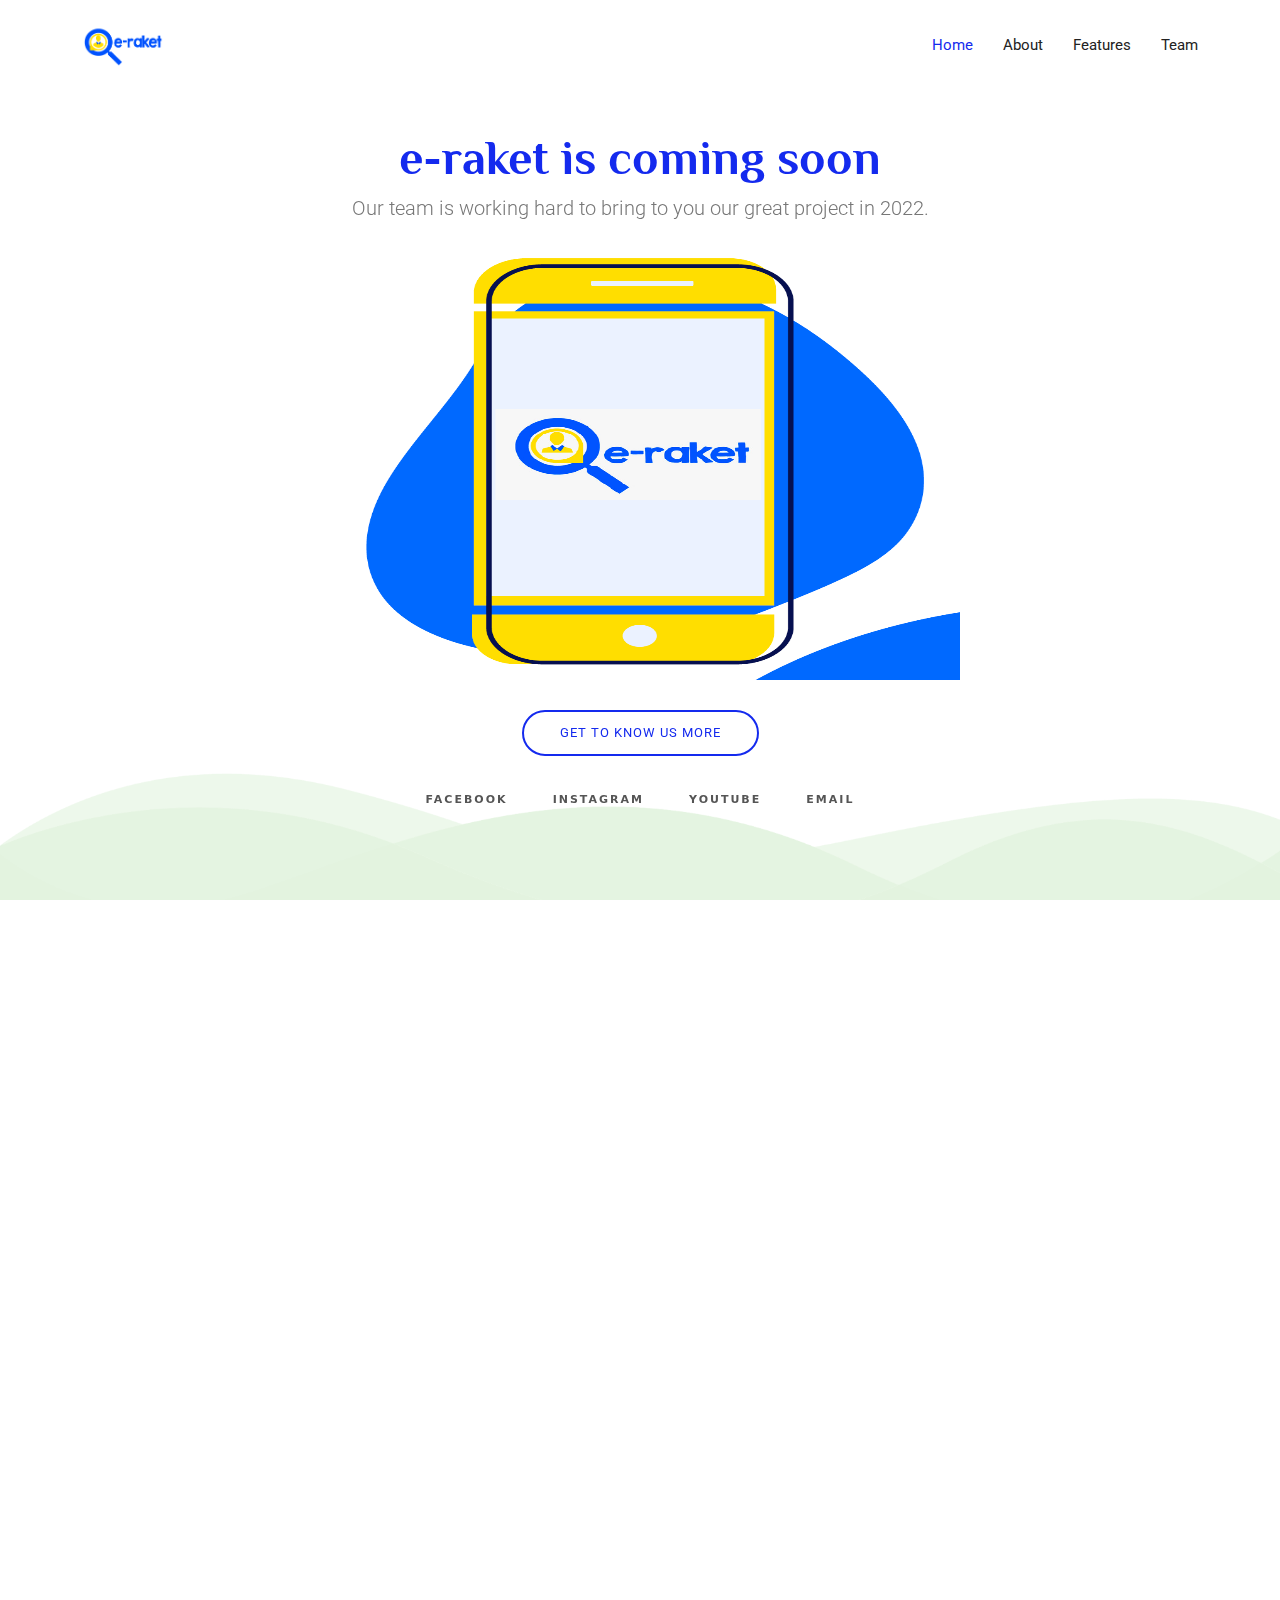
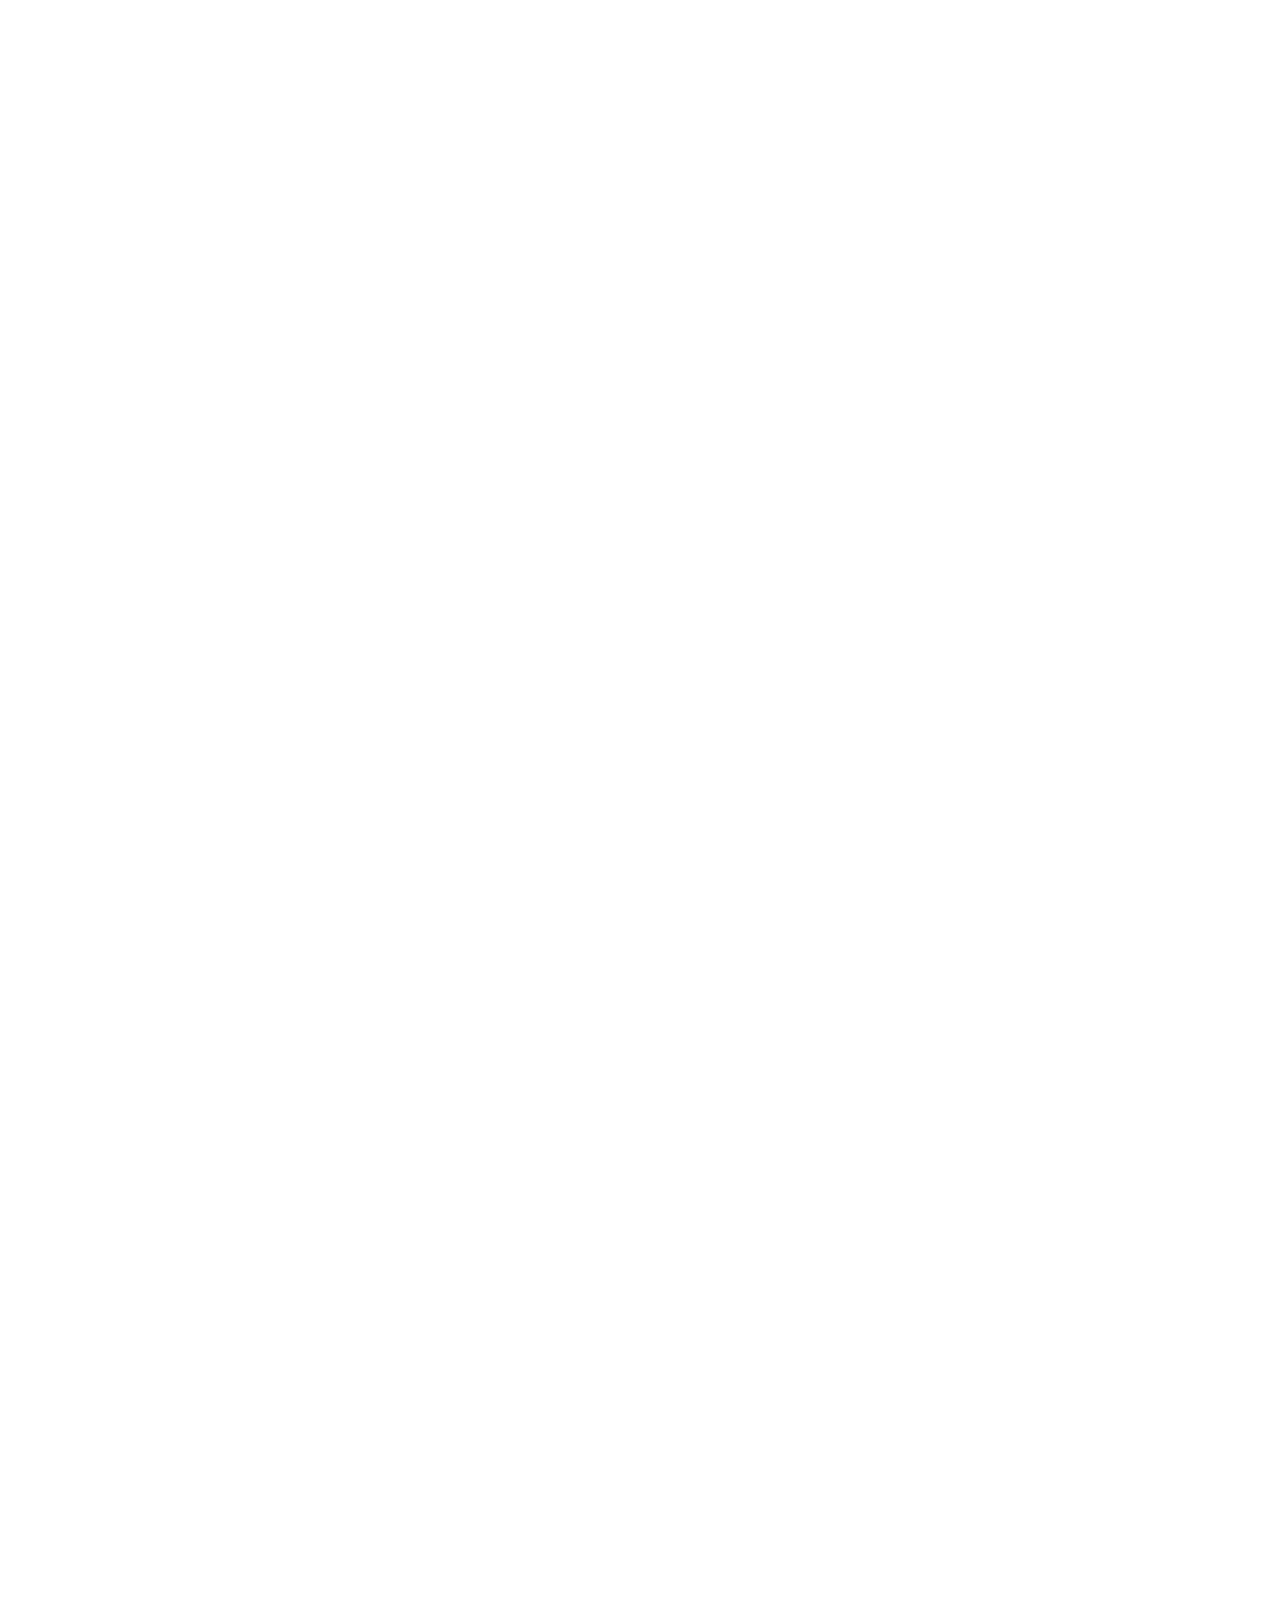
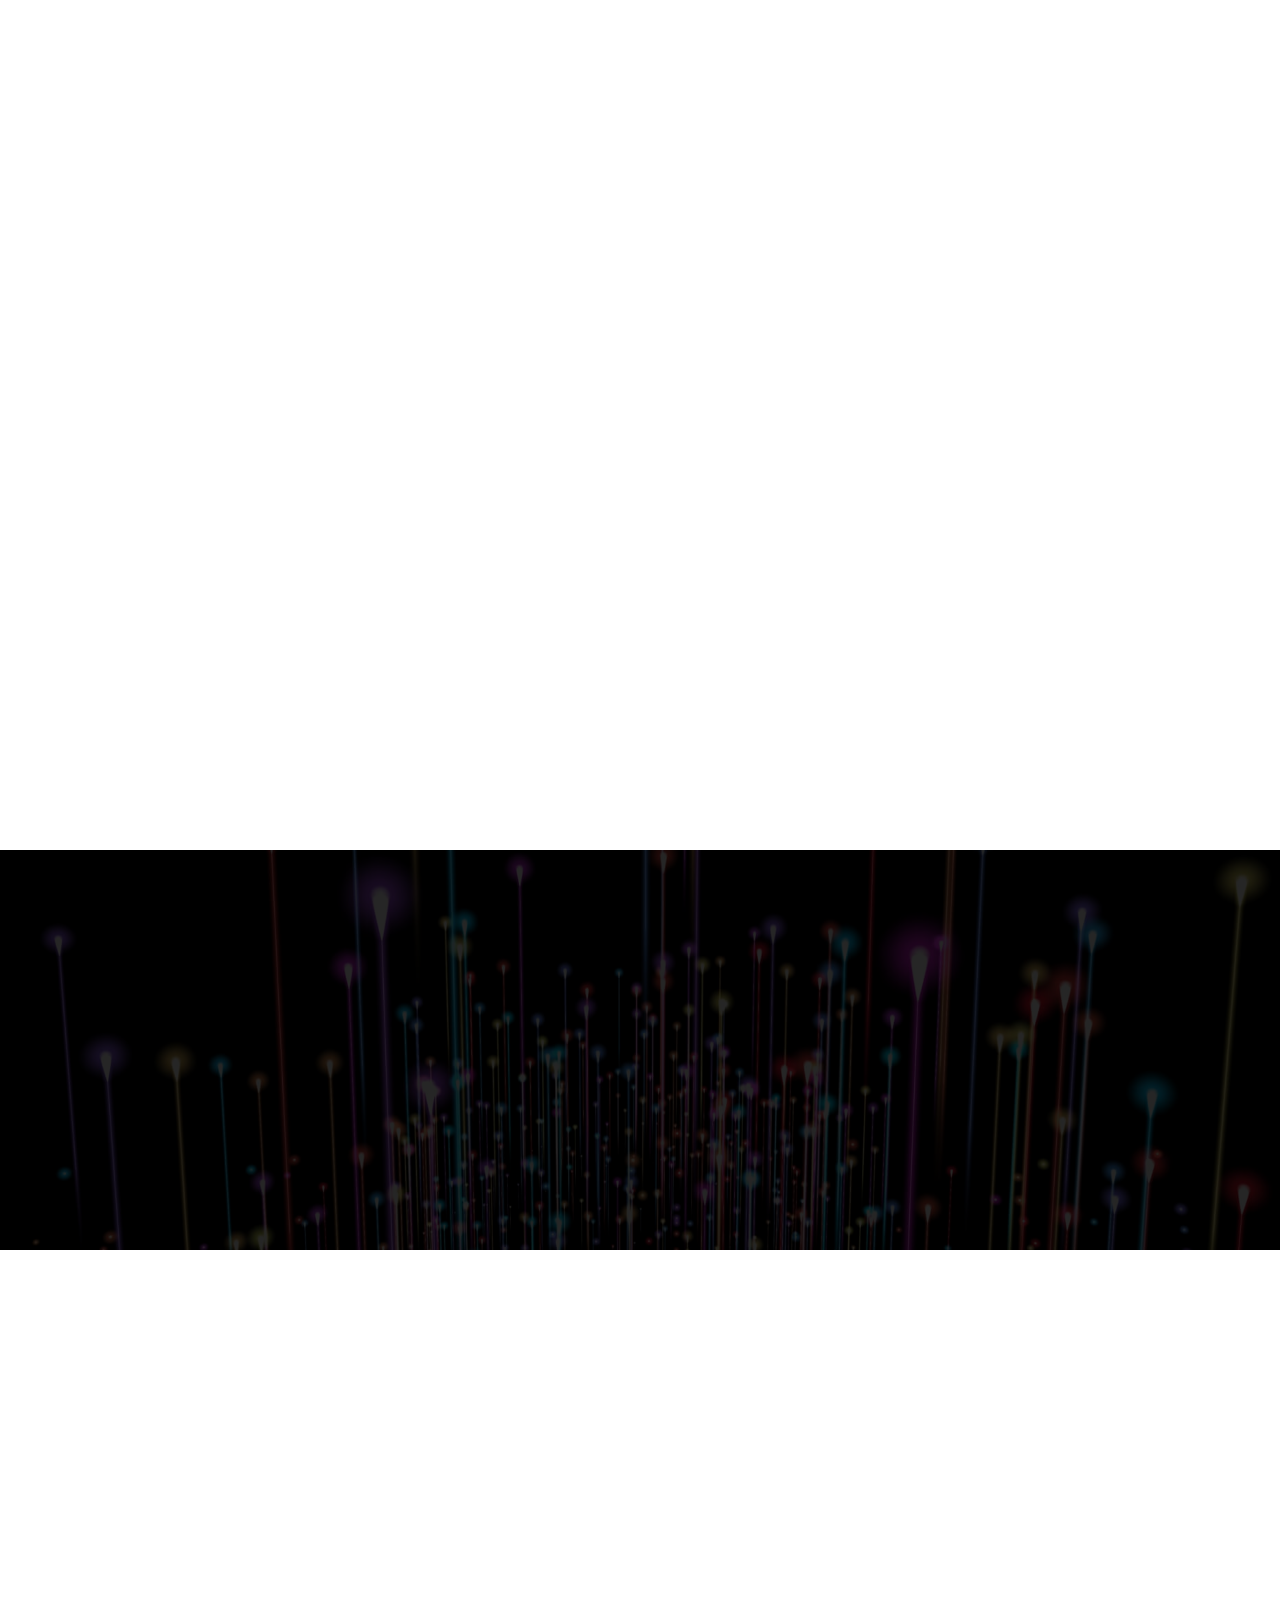
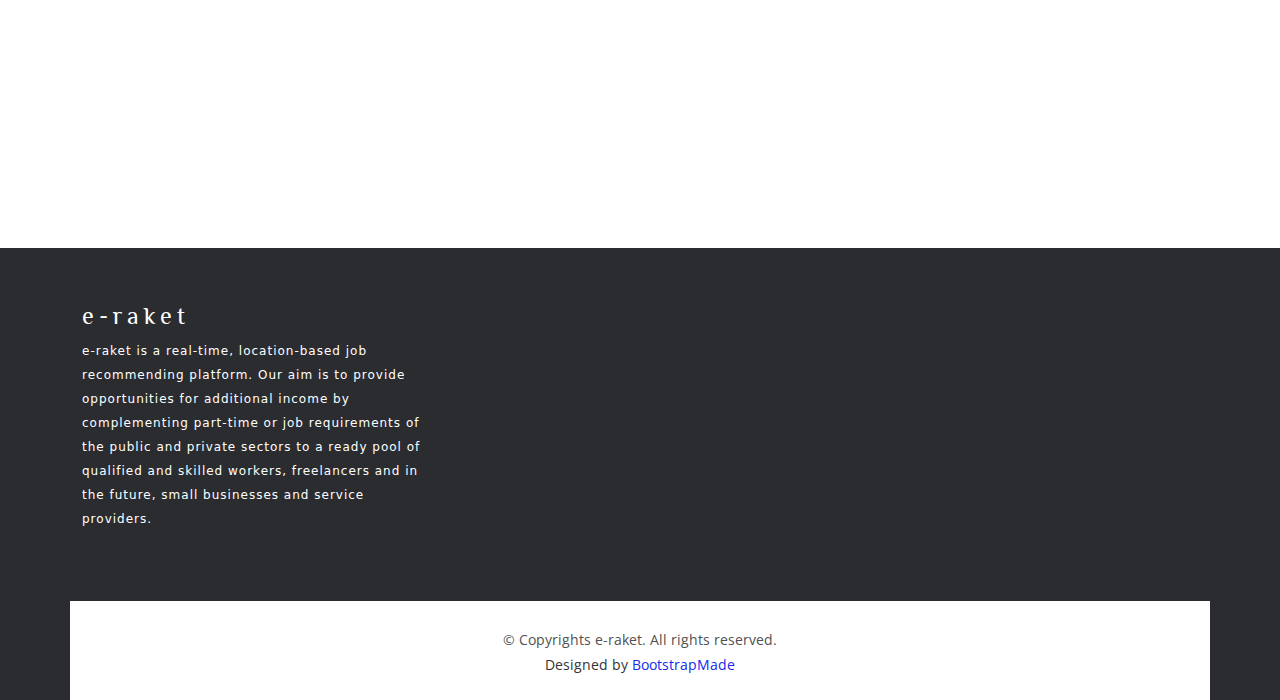
==== index.html @ 7137e85b "Initial Version for e-raket landing page'" ====
<!DOCTYPE html>
<html lang="en">

<head>
  <meta charset="utf-8">
  <meta content="width=device-width, initial-scale=1.0" name="viewport">

  <title>e-raket</title>
  <meta content="" name="description">
  <meta content="" name="keywords">

  <!-- Favicons -->
  <link href="assets/img/Eraket_Icon.png" rel="icon">
  <link href="assets/img/apple-touch-icon.png" rel="apple-touch-icon">

  <!-- Google Fonts -->
  <link href="https://fonts.googleapis.com/css?family=Open+Sans:300,300i,400,400i,700,700i|Roboto:100,300,400,500,700|Philosopher:400,400i,700,700i" rel="stylesheet">

  <!-- Vendor CSS Files -->
  <link href="assets/vendor/aos/aos.css" rel="stylesheet">
  <link href="assets/vendor/bootstrap/css/bootstrap.min.css" rel="stylesheet">
  <link href="assets/vendor/bootstrap-icons/bootstrap-icons.css" rel="stylesheet">
  <link href="assets/vendor/glightbox/css/glightbox.min.css" rel="stylesheet">
  <link href="assets/vendor/swiper/swiper-bundle.min.css" rel="stylesheet">

  <!-- Template Main CSS File -->
  <link href="assets/css/style.css" rel="stylesheet">

  <!-- =======================================================
  * Template Name: eStartup - v4.0.1
  * Template URL: https://bootstrapmade.com/estartup-bootstrap-landing-page-template/
  * Author: BootstrapMade.com
  * License: https://bootstrapmade.com/license/
  ======================================================== -->
</head>

<body>

  <!-- ======= Header ======= -->
  <header id="header" class="header fixed-top d-flex align-items-center">
    <div class="container d-flex align-items-center justify-content-between">

      <div id="logo">
        <!--<h1><a href="index.html"><span>e-</span>raket</a></h1>-->
        <!-- Uncomment below if you prefer to use an image logo -->
        <a href="index.html"><img src="assets/img/Eraket_Logo.png" width="10%" height="10%" alt="" title="e-raket" /></a>
      </div>

      <nav id="navbar" class="navbar">
        <ul>
          <li><a class="nav-link scrollto active" href="#hero">Home</a></li>
          <li><a class="nav-link scrollto" href="#about-us">About</a></li>
          <li><a class="nav-link scrollto" href="#features">Features</a></li>
          <!--<li><a class="nav-link scrollto" href="#screenshots">Screenshots</a></li>-->
          <li><a class="nav-link scrollto" href="#team">Team</a></li>
          <!--<li><a class="nav-link scrollto" href="#pricing">Pricing</a></li>-->
          <!--<li class="dropdown"><a href="#"><span>Drop Down</span> <i class="bi bi-chevron-down"></i></a>
            <ul>
              <li><a href="#">Drop Down 1</a></li>
              <li class="dropdown"><a href="#"><span>Deep Drop Down</span> <i class="bi bi-chevron-right"></i></a>
                <ul>
                  <li><a href="#">Deep Drop Down 1</a></li>
                  <li><a href="#">Deep Drop Down 2</a></li>
                  <li><a href="#">Deep Drop Down 3</a></li>
                  <li><a href="#">Deep Drop Down 4</a></li>
                  <li><a href="#">Deep Drop Down 5</a></li>
                </ul>
              </li>
              <li><a href="#">Drop Down 2</a></li>
              <li><a href="#">Drop Down 3</a></li>
              <li><a href="#">Drop Down 4</a></li>
            </ul>
          </li>
        -->
         <!-- <li><a class="nav-link scrollto" href="#contact">Contact</a></li>-->
        </ul>
        <i class="bi bi-list mobile-nav-toggle"></i>
      </nav><!-- .navbar -->
    
    </div>
  </header><!-- End Header -->

  <!-- ======= Hero Section ======= -->
  <section id="hero">
    <div class="hero-container" data-aos="fade-in">
      <h1>e-raket is coming soon</h1>
      <h2>Our team is working hard to bring to you our great project in 2022.</h2>
     <img src="assets/img/eraket_mobile.png" alt="Hero Imgs" data-aos="zoom-out" width="50%" height="50%" data-aos-delay="100"> 
      <a href="#get-started" class="btn-get-started scrollto">Get to know us more</a>
      <div class="btns">
        <a href="https://www.facebook.com/eraket03"><i class="fa fa-apple fa-3x"></i> Facebook</a>
        <a href="https://www.instagram.com/eraket03"><i class="fa fa-play fa-3x"></i> Instagram</a>
        <a href="https://www.youtube.com/channel/UCVtFHe9HIQQyyrVHhUgaUVw"><i class="fa fa-play fa-3x"></i> Youtube</a>
        <a href="mailto:e-raket.outlook.com"><i class="fa fa-windows fa-3x"></i> email</a>
      </div>
    </div>
  </section><!-- End Hero Section -->

  <main id="main">

    <!-- ======= Get Started Section ======= -->
    <section id="get-started" class="padd-section text-center">

      <div class="container" data-aos="fade-up">
        <div class="section-title text-center">

          <h2>Our Theory of Change</h2>
          <p class="separator">Providing more opportunities to more people.</p>

        </div>
      </div>

      <div class="container">
        <div class="row">

          <div class="col-md-6 col-lg-4" data-aos="zoom-in" data-aos-delay="100">
            <div class="feature-block">

              <img src="assets/img/svg/cloud.svg" alt="img">
              <h4>Our Mission</h4>
              <p>Our mission is to be a leading service marketplace by bridging together households and businesses with quality skilled workers and service providers.</p>
              <!--<a href="#">read more</a>-->

            </div>
          </div>

          <div class="col-md-6 col-lg-4" data-aos="zoom-in" data-aos-delay="200">
            <div class="feature-block">

              <img src="assets/img/svg/planet.svg" alt="img">
              <h4>Our Vision</h4>
              <p>Our vision is to provide more opportunities and better life to many ordinary people.</p>
              <!--<a href="#">read more</a>-->

            </div>
          </div>

          <div class="col-md-6 col-lg-4" data-aos="zoom-in" data-aos-delay="300">
            <div class="feature-block">

              <img src="assets/img/svg/asteroid.svg" alt="img">
              <h4>Our Goals</h4>
              <p>Provide an online on-demand service listing platform for the underserved bluecollar market by connecting them directly to potential customers.</p>
              <p>Provide a platform where blue-collar or skilled workers can build their personal brand, identity and credentials through reviews and recommendations from past clients and trainings provided for by our partner institutions.</p>
              <!--<a href="#">read more</a>-->

            </div>
          </div>

        </div>
      </div>

    </section><!-- End Get Started Section -->

    <!-- ======= About Us Section ======= -->
    <section id="about-us" class="about-us padd-section">
      <div class="container" data-aos="fade-up">
        <div class="row justify-content-center">

          <div class="col-md-5 col-lg-3">
            <img src="assets/img/eraket_mobile2.png" alt="About" data-aos="zoom-in" data-aos-delay="100">
          </div>

          <div class="col-md-7 col-lg-5">
            <div class="about-content" data-aos="fade-left" data-aos-delay="100">

              <h2><span>e-raket</span>Features and Benefits </h2>
              <p>We are committed to design e-raket service marketplace with an intuitive, user-friendly web application that will benefit both sides of the transaction, the service providers and the customers. With our e-raket platform, we will provide our users the following benefits:
              </p>

              <ul class="list-unstyled">
                <li><i class="vi bi-chevron-right"></i>Save time</li>
                <li><i class="vi bi-chevron-right"></i>Verified, background-checked Service Providers or Freelancers</li>
                <li><i class="vi bi-chevron-right"></i>Local jobs in and around the neighborhood</li>
                <li><i class="vi bi-chevron-right"></i>Work at your convenient time</li>
                <li><i class="vi bi-chevron-right"></i>Build reputation and portfolio</li>
              </ul>
            </div>
          </div>

        </div>
      </div>
    </section><!-- End About Us Section -->

    <!-- ======= Features Section ======= -->
    <section id="features" class="padd-section text-center">

      <div class="container" data-aos="fade-up">
        <div class="section-title text-center">
          <h2>Key Features.</h2>
          <p class="separator">The following are the key features that we will offer:</p>
        </div>

        <div class="row" data-aos="fade-up" data-aos-delay="100">

          <div class="col-md-6 col-lg-3">
            <div class="feature-block">
              <img src="assets/img/svg/responsive.png" alt="img">
              <h4>Responsive Design</h4>
              <p>Our customers and service providers can access the marketplace web application on laptops, smartphones and tablets via our cross-platform design.</p>
            </div>
          </div>

          <div class="col-md-6 col-lg-3">
            <div class="feature-block">
              <img src="assets/img/svg/location_based.png" alt="img">
              <h4>Location-Based Listing</h4>
              <p>Service seekers will be able to find service providers based on their geo-location and vice-versa.</p>
            </div>
          </div>

          <div class="col-md-6 col-lg-3">
            <div class="feature-block">
              <img src="assets/img/svg/payment.png" alt="img">
              <h4>Payment System</h4>
              <p>We will incorporate multiple payment processors including credit cards, debit cards, and wallet for seamless processing of payments.</p>
            </div>
          </div>

          <div class="col-md-6 col-lg-3">
            <div class="feature-block">
              <img src="assets/img/svg/dispute.png" alt="img">
              <h4>Dispute Manager</h4>
              <p>To handle and resolve disputes and issues between service seekers and service providers.</p>
            </div>
          </div>

          <div class="col-md-6 col-lg-3">
            <div class="feature-block">
              <img src="assets/img/svg/chat_message.png" alt="img">
              <h4>Chat Messaging</h4>
              <p>To enable hassle-free communication between service seekers and providers.</p>
            </div>
          </div>

          <div class="col-md-6 col-lg-3">
            <div class="feature-block">
              <img src="assets/img/svg/profile_page.png" alt="img">
              <h4>Profile Pages and Dashboards</h4>
              <p>Service providers can update their services, skills, and upload additional portfolio of past work and reviews or testimonials.</p>
            </div>
          </div>

          <div class="col-md-6 col-lg-3">
            <div class="feature-block">
              <img src="assets/img/svg/search.png" alt="img">
              <h4>Robust Search</h4>
              <p>Search the marketplace based on keyword, skills category, reviews or ratings, location.</p>
            </div>
          </div>

          <div class="col-md-6 col-lg-3">
            <div class="feature-block">
              <img src="assets/img/svg/recommendation.png" alt="img">
              <h4>Recommendation System</h4>
              <p>Provides targeted recommendation of service providers to job listings and vice-versa.</p>
            </div>
          </div>

          <div class="col-md-6 col-lg-3">
            <div class="feature-block">
              <img src="assets/img/svg/booking.png" alt="img">
              <h4>Booking and Transaction History</h4>
              <p>Allows both service seekers and customers to review their past booking and payment transactions.</p>
            </div>
          </div>

          <div class="col-md-6 col-lg-3">
            <div class="feature-block">
              <img src="assets/img/svg/reviews_ratings.png" alt="img">
              <h4>Reviews and Ratings</h4>
              <p>Provide reviews and ratings to the service providers, add them to favorites or ‘suki’ list for future bookings.</p>
            </div>
          </div>

          <div class="col-md-6 col-lg-3">
            <div class="feature-block">
              <img src="assets/img/svg/rewards.png" alt="img">
              <h4>Rewards and Referrals</h4>
              <p>Receive credit points for referrals from both user sides and for credit rewards and badges for quality work provided by service providers.</p>
            </div>
          </div>

        </div>
      </div>
    </section><!-- End Features Section -->

    
    <!-- ======= Screenshots Section ======= 
    <section id="screenshots" class="padd-section text-center">

      <div class="container" data-aos="fade-up">
        <div class="section-title text-center">
          <h2>App Gallery</h2>
          <p class="separator">Integer cursus bibendum augue ac cursus .</p>
        </div>

        <div class="screens-slider swiper-container">
          <div class="swiper-wrapper align-items-center">
            <div class="swiper-slide"><img src="assets/img/screen/1.jpg" class="img-fluid" alt=""></div>
            <div class="swiper-slide"><img src="assets/img/screen/2.jpg" class="img-fluid" alt=""></div>
            <div class="swiper-slide"><img src="assets/img/screen/3.jpg" class="img-fluid" alt=""></div>
            <div class="swiper-slide"><img src="assets/img/screen/4.jpg" class="img-fluid" alt=""></div>
            <div class="swiper-slide"><img src="assets/img/screen/5.jpg" class="img-fluid" alt=""></div>
            <div class="swiper-slide"><img src="assets/img/screen/6.jpg" class="img-fluid" alt=""></div>
            <div class="swiper-slide"><img src="assets/img/screen/7.jpg" class="img-fluid" alt=""></div>
            <div class="swiper-slide"><img src="assets/img/screen/8.jpg" class="img-fluid" alt=""></div>
          </div>
          <div class="swiper-pagination"></div>
        </div>
      </div>

    </section> End Screenshots Section -->

  
    <!-- ======= Video Section ======= -->
    <section id="video" class="text-center">
      <div class="overlay">
        <div class="container-fluid container-full" data-aos="zoom-in">

          <div class="row">
            <a href="https://youtu.be/t1oLRDJtGn4" class="glightbox play-btn"></a>
          </div>

        </div>
      </div>
    </section><!-- End Video Section -->

    <!-- ======= Team Section ======= -->
    <section id="team" class="padd-section text-center">

      <div class="container" data-aos="fade-up">
        <div class="section-title text-center">

          <h2>The Team</h2>
          <p class="separator">The e-raket concept was envisioned by three founding members, united by a common goal of giving back to the community.</p>
        </div>

        <div class="row">

          <div class="col-md-6 col-md-4 col-lg-3" data-aos="zoom-in" data-aos-delay="100">
            <div class="team-block bottom">
              <img src="assets/img/team/enzo.jpeg" class="img-responsive" alt="img">
              <div class="team-content">
                <ul class="list-unstyled">
                  <li><a href="#"><i class="bi bi-facebook"></i></a></li>
                  <li><a href="#"><i class="bi bi-twitter"></i></a></li>
                  <li><a href="#"><i class="bi bi-linkedin"></i></a></li>
                </ul>
                <span>Executive and Technology</span>
                <h4>Lorenzo</h4>
              </div>
            </div>
          </div>

          <div class="col-md-6 col-md-4 col-lg-3" data-aos="zoom-in" data-aos-delay="200">
            <div class="team-block bottom">
              <img src="assets/img/team/joanne.png" class="img-responsive" alt="img">
              <div class="team-content">
                <ul class="list-unstyled">
                  <li><a href="#"><i class="bi bi-facebook"></i></a></li>
                  <li><a href="#"><i class="bi bi-twitter"></i></a></li>
                  <li><a href="#"><i class="bi bi-linkedin"></i></a></li>
                </ul>
                <span>Marketing and Finance</span>
                <h4>Joanne</h4>
              </div>
            </div>
          </div>

          <div class="col-md-6 col-md-4 col-lg-3" data-aos="zoom-in" data-aos-delay="300">
            <div class="team-block bottom">
              <img src="assets/img/team/mark.png" class="img-responsive" alt="img">
              <div class="team-content">
                <ul class="list-unstyled">
                  <li><a href="#"><i class="bi bi-facebook"></i></a></li>
                  <li><a href="#"><i class="bi bi-twitter"></i></a></li>
                  <li><a href="#"><i class="bi bi-linkedin"></i></a></li>
                </ul>
                <span>Operations and HR</span>
                <h4>Mark</h4>
              </div>
            </div>
          </div>

        </div>
      </div>
    </section><!-- End Team Section -->

    <!-- ======= Testimonials Section ======= 
    <section id="testimonials" class="padd-section text-center">
      <div class="container" data-aos="fade-up">
        <div class="row justify-content-center">

          <div class="col-md-8">

            <div class="testimonials-content">
              <div id="carousel-example-generic" class="carousel slide" data-bs-ride="carousel">

                <div class="carousel-inner" role="listbox">

                  <div class="carousel-item  active">
                    <div class="top-top">

                      <h2>Our Users Speack volumes us</h2>
                      <p>Lorem Ipsum is simply dummy text of the printing and typesetting industry. Lorem Ipsum has been the industry's standard dummy text ever since the 1500s, when an unknown printer took a galley of type and scrambled it to make a type
                        specimen book. It has survived not only five centuries.</p>
                      <h4>Kimberly Tran<span>manager</span></h4>

                    </div>
                  </div>

                  <div class="carousel-item ">
                    <div class="top-top">

                      <h2>Our Users Speack volumes us</h2>
                      <p>Lorem Ipsum is simply dummy text of the printing and typesetting industry. Lorem Ipsum has been the industry's standard dummy text ever since the 1500s, when an unknown printer took a galley of type and scrambled it to make a type
                        specimen book. It has survived not only five centuries.</p>
                      <h4>Henderson<span>manager</span></h4>

                    </div>
                  </div>

                  <div class="carousel-item ">
                    <div class="top-top">

                      <h2>Our Users Speack volumes us</h2>
                      <p>Lorem Ipsum is simply dummy text of the printing and typesetting industry. Lorem Ipsum has been the industry's standard dummy text ever since the 1500s, when an unknown printer took a galley of type and scrambled it to make a type
                        specimen book. It has survived not only five centuries.</p>
                      <h4>David Spark<span>manager</span></h4>

                    </div>
                  </div>

                </div>

                <div class="btm-btm">

                  <ul class="list-unstyled carousel-indicators">
                    <li data-bs-target="#carousel-example-generic" data-bs-slide-to="0" class="active"></li>
                    <li data-bs-target="#carousel-example-generic" data-bs-slide-to="1"></li>
                    <li data-bs-target="#carousel-example-generic" data-bs-slide-to="2"></li>
                  </ul>

                </div>

              </div>
            </div>
          </div>

        </div>
      </div>
    </section> End Testimonials Section -->

    <!-- ======= Pricing Section ======= 
    <section id="pricing" class="padd-section text-cente">

      <div class="container" data-aos="fade-up">
        <div class="section-title text-center">

          <h2>Meet With Price</h2>
          <p class="separator">Integer cursus bibendum augue ac cursus .</p>
        </div>

        <div class="row" data-aos="fade-up" data-aos-delay="100">

          <div class="col-md-6 col-lg-3">
            <div class="block-pricing">
              <div class="table">
                <h4>basic</h4>
                <h2>$29</h2>
                <ul class="list-unstyled">
                  <li><b>4 GB</b> Ram</li>
                  <li><b>7/24</b> Tech Support</li>
                  <li><b>40 GB</b> SSD Cloud Storage</li>
                  <li>Monthly Backups</li>
                  <li>Palo Protection</li>
                </ul>
                <div class="table_btn">
                  <a href="#" class="btn"><i class="bi bi-cart"></i> Buy Now</a>
                </div>
              </div>
            </div>
          </div>

          <div class="col-md-6 col-lg-3">
            <div class="block-pricing">
              <div class="table">
                <h4>PERSONAL</h4>
                <h2>$29</h2>
                <ul class="list-unstyled">
                  <li><b>4 GB</b> Ram</li>
                  <li><b>7/24</b> Tech Support</li>
                  <li><b>40 GB</b> SSD Cloud Storage</li>
                  <li>Monthly Backups</li>
                  <li>Palo Protection</li>
                </ul>
                <div class="table_btn">
                  <a href="#" class="btn"><i class="bi bi-cart"></i> Buy Now</a>
                </div>
              </div>
            </div>
          </div>

          <div class="col-md-6 col-lg-3">
            <div class="block-pricing">
              <div class="table">
                <h4>BUSINESS</h4>
                <h2>$29</h2>
                <ul class="list-unstyled">
                  <li><b>4 GB</b> Ram</li>
                  <li><b>7/24</b> Tech Support</li>
                  <li><b>40 GB</b> SSD Cloud Storage</li>
                  <li>Monthly Backups</li>
                  <li>Palo Protection</li>
                </ul>
                <div class="table_btn">
                  <a href="#" class="btn"><i class="bi bi-cart"></i> Buy Now</a>
                </div>
              </div>
            </div>
          </div>

          <div class="col-md-6 col-lg-3">
            <div class="block-pricing">
              <div class="table">
                <h4>profeesional</h4>
                <h2>$29</h2>
                <ul class="list-unstyled">
                  <li><b>4 GB</b> Ram</li>
                  <li><b>7/24</b> Tech Support</li>
                  <li><b>40 GB</b> SSD Cloud Storage</li>
                  <li>Monthly Backups</li>
                  <li>Palo Protection</li>
                </ul>
                <div class="table_btn">
                  <a href="#" class="btn"><i class="bi bi-cart"></i> Buy Now</a>
                </div>
              </div>
            </div>
          </div>
        </div>
      </div>
    </section>End Pricing Section -->

    <!-- ======= Blog Section ======= 
    <section id="blog" class="padd-sectio">

      <div class="container" data-aos="fade-up">
        <div class="section-title text-center">

          <h2>Latest posts</h2>
          <p class="separator">Integer cursus bibendum augue ac cursus .</p>
        </div>

        <div class="row" data-aos="fade-up" data-aos-delay="100">

          <div class="col-md-6 col-lg-4">
            <div class="block-blog text-left">
              <a href="#"><img src="assets/img/blog/blog-image-1.jpg" alt="img"></a>
              <div class="content-blog">
                <h4><a href="#">whats isthe difference between good and bat typography</a></h4>
                <span>05, juin 2017</span>
                <a class="float-end readmore" href="#">read more</a>
              </div>
            </div>
          </div>

          <div class="col-md-6 col-lg-4">
            <div class="block-blog text-left">
              <a href="#"><img src="assets/img/blog/blog-image-2.jpg" class="img-responsive" alt="img"></a>
              <div class="content-blog">
                <h4><a href="#">whats isthe difference between good and bat typography</a></h4>
                <span>05, juin 2017</span>
                <a class="float-end readmore" href="#">read more</a>
              </div>
            </div>
          </div>

          <div class="col-md-6 col-lg-4">
            <div class="block-blog text-left">
              <a href="#"><img src="assets/img/blog/blog-image-3.jpg" class="img-responsive" alt="img"></a>
              <div class="content-blog">
                <h4><a href="#">whats isthe difference between good and bat typography</a></h4>
                <span>05, juin 2017</span>
                <a class="float-end readmore" href="#">read more</a>
              </div>
            </div>
          </div>

        </div>
      </div>
    </section>End Blog Section -->
    
    <!-- ======= Newsletter Section ======= 
    <section id="newsletter" class="newsletter text-center">
      <div class="overlay padd-section">
        <div class="container" data-aos="zoom-in">

          <div class="row justify-content-center">
            <div class="col-md-9 col-lg-6">
              <form class="d-flex" method="POST" action="#">
                <input type="email" class="form-control " placeholder="Email Adress" name="email">
                <button type="submit" class="btn btn-default"><i class="bi bi-location-arrow"></i>Subscribe</button>
              </form>
            </div>
          </div>

          <ul class="list-unstyled">
            <li><a href="#"><i class="bi bi-facebook"></i></a></li>
            <li><a href="#"><i class="bi bi-twitter"></i></a></li>
            <li><a href="#"><i class="bi bi-instagram"></i></a></li>
            <li><a href="#"><i class="bi bi-linkedin"></i></a></li>
          </ul>

        </div>
      </div>
    </section>End Newsletter Section -->

    <!-- ======= Contact Section ======= 
    <section id="contact" class="padd-section">

      <div class="container" data-aos="fade-up">
        <div class="section-title text-center">
          <h2>Contact</h2>
          <p class="separator">Sed ut perspiciatis unde omnis iste natus error sit voluptatem accusantium doloremque</p>
        </div>

        <div class="row justify-content-center" data-aos="fade-up" data-aos-delay="100">

          <div class="col-lg-3 col-md-4">

            <div class="info">
              <div>
                <i class="bi bi-geo-alt"></i>
                <p>A108 Adam Street<br>New York, NY 535022</p>
              </div>

              <div class="email">
                <i class="bi bi-envelope"></i>
                <p>info@example.com</p>
              </div>

              <div>
                <i class="bi bi-phone"></i>
                <p>+1 5589 55488 55s</p>
              </div>
            </div>

            <div class="social-links">
              <a href="#" class="twitter"><i class="bi bi-twitter"></i></a>
              <a href="#" class="facebook"><i class="bi bi-facebook"></i></a>
              <a href="#" class="instagram"><i class="bi bi-instagram"></i></a>
              <a href="#" class="linkedin"><i class="bi bi-linkedin"></i></a>
            </div>

          </div>

          <div class="col-lg-5 col-md-8">
            <div class="form">
              <form action="forms/contact.php" method="post" role="form" class="php-email-form">
                <div class="form-group">
                  <input type="text" name="name" class="form-control" id="name" placeholder="Your Name" required>
                </div>
                <div class="form-group mt-3">
                  <input type="email" class="form-control" name="email" id="email" placeholder="Your Email" required>
                </div>
                <div class="form-group mt-3">
                  <input type="text" class="form-control" name="subject" id="subject" placeholder="Subject" required>
                </div>
                <div class="form-group mt-3">
                  <textarea class="form-control" name="message" rows="5" placeholder="Message" required></textarea>
                </div>
                <div class="my-3">
                  <div class="loading">Loading</div>
                  <div class="error-message"></div>
                  <div class="sent-message">Your message has been sent. Thank you!</div>
                </div>
                <div class="text-center"><button type="submit">Send Message</button></div>
              </form>
            </div>
          </div>
        </div>
      </div>
    </section> End Contact Section -->

  </main><!-- End #main -->

  <!-- ======= Footer ======= -->
  <footer class="footer">
    <div class="container">
      <div class="row">

        <div class="col-md-12 col-lg-4">
          <div class="footer-logo">

            <a class="navbar-brand" href="#">e-raket</a>
            <p>e-raket is a real-time, location-based job recommending platform. Our aim is to provide opportunities for additional income by complementing part-time or job requirements of the public and private sectors to a ready pool of qualified and skilled workers, freelancers and in the future, small businesses and service providers.</p>

          </div>
        </div>

        <!--
        <div class="col-sm-6 col-md-3 col-lg-2">
          <div class="list-menu">

            <h4>Abou Us</h4>

            <ul class="list-unstyled">
              <li><a href="#">About us</a></li>
              <li><a href="#">Features item</a></li>
              <li><a href="#">Live streaming</a></li>
              <li><a href="#">Privacy Policy</a></li>
            </ul>

          </div>
        </div>

        <div class="col-sm-6 col-md-3 col-lg-2">
          <div class="list-menu">

            <h4>Abou Us</h4>

            <ul class="list-unstyled">
              <li><a href="#">About us</a></li>
              <li><a href="#">Features item</a></li>
              <li><a href="#">Live streaming</a></li>
              <li><a href="#">Privacy Policy</a></li>
            </ul>

          </div>
        </div>

        <div class="col-sm-6 col-md-3 col-lg-2">
          <div class="list-menu">

            <h4>Support</h4>

            <ul class="list-unstyled">
              <li><a href="#">faq</a></li>
              <li><a href="#">Editor help</a></li>
              <li><a href="#">Contact us</a></li>
              <li><a href="#">Privacy Policy</a></li>
            </ul>

          </div>
        </div>

        <div class="col-sm-6 col-md-3 col-lg-2">
          <div class="list-menu">

            <h4>Abou Us</h4>

            <ul class="list-unstyled">
              <li><a href="#">About us</a></li>
              <li><a href="#">Features item</a></li>
              <li><a href="#">Live streaming</a></li>
              <li><a href="#">Privacy Policy</a></li>
            </ul>

          </div>
        </div>

      </div>
    </div>
  -->
    <div class="copyrights">
      <div class="container">
        <p>&copy; Copyrights e-raket. All rights reserved.</p>
        <div class="credits">
          <!--
          All the links in the footer should remain intact.
          You can delete the links only if you purchased the pro version.
          Licensing information: https://bootstrapmade.com/license/
          Purchase the pro version with working PHP/AJAX contact form: https://bootstrapmade.com/buy/?theme=eStartup
        -->
          Designed by <a href="https://bootstrapmade.com/">BootstrapMade</a>
        </div>
      </div>
    </div>

  </footer><!-- End  Footer -->

  <a href="#" class="back-to-top d-flex align-items-center justify-content-center"><i class="bi bi-arrow-up-short"></i></a>

  <!-- Vendor JS Files -->
  <script src="assets/vendor/aos/aos.js"></script>
  <script src="assets/vendor/bootstrap/js/bootstrap.bundle.min.js"></script>
  <script src="assets/vendor/glightbox/js/glightbox.min.js"></script>
  <script src="assets/vendor/php-email-form/validate.js"></script>
  <script src="assets/vendor/swiper/swiper-bundle.min.js"></script>

  <!-- Template Main JS File -->
  <script src="assets/js/main.js"></script>

</body>

</html>
---- assets/css/style.css ----
/**
* Template Name: eStartup - v4.0.1
* Template URL: https://bootstrapmade.com/estartup-bootstrap-landing-page-template/
* Author: BootstrapMade.com
* License: https://bootstrapmade.com/license/
*/

@charset "UTF-8";
/*--------------------------------------------------------------
# General
--------------------------------------------------------------*/
body {
  background-color: #fff;
  color: #333;
}

h1, h2, h3, h4, h5, h6 {
  margin: 0;
}

h2 {
  color: #000;
  font-weight: 600;
}

h4 {
  color: #000;
  font-size: 13px;
  font-weight: 700;
  letter-spacing: 2px;
  text-transform: uppercase;
  line-height: 2;
}

h5 {
  color: #626262;
  font-size: 14px;
  font-weight: 500;
}

a {
  letter-spacing: 2px;
  text-decoration: none;
  color: #1b1ece;
}

a:hover {
  color: #1b1ece;
}

ul {
  letter-spacing: 1px;
}

li {
  color: #626262;
  font-size: 13px;
  font-weight: 400;
  letter-spacing: 2px;
  line-height: 30px;
  text-transform: capitalize;
}

p {
  color: #505050;
  font-size: 14px;
  font-weight: 300;
  letter-spacing: 0.5px;
  line-height: 2;
  margin-bottom: 20px;
}

span {
  letter-spacing: 1px;
}

.container-full {
  padding-left: 0;
  padding-right: 0;
}

.btn {
  border: 1px solid #fff;
  border-radius: 50px;
  color: #fff;
  font-size: 11px;
  font-weight: 600;
  padding: 15px 40px;
  text-transform: uppercase;
  transition: all 0.5s ease-in-out 0s;
}

.btn-default:hover {
  color: #fff;
  background-color: #e6e6e6;
  border-color: #adadad;
}

.fa {
  text-decoration: none;
  font-size: 13px;
}

/*--------------------------------------------------------------
# Back to top button
--------------------------------------------------------------*/
.back-to-top {
  position: fixed;
  visibility: hidden;
  opacity: 0;
  right: 15px;
  bottom: 15px;
  z-index: 996;
  background: #142aee;
  width: 40px;
  height: 40px;
  border-radius: 4px;
  transition: all 0.4s;
}

.back-to-top i {
  font-size: 28px;
  color: #fff;
  line-height: 0;
}

.back-to-top:hover {
  background: #8bd07b;
  color: #fff;
}

.back-to-top.active {
  visibility: visible;
  opacity: 1;
}

/*--------------------------------------------------------------
# Header
--------------------------------------------------------------*/
#header {
  background: #fff;
  z-index: 997;
  transition: all 0.5s ease;
  padding: 20px 0;
}

#header #logo h1 {
  color: #505050;
  font-size: 28px;
  font-weight: 600;
  letter-spacing: 1px;
  margin: 0;
}

#header #logo h1 a {
  color: #555;
  display: inline-block;
  text-decoration: none;
}

#header #logo h1 a span {
  color: #faf608;
}

#header #logo img {
  padding: 0;
  margin: 0;
}

#header.header-scrolled {
  background: #fff;
  box-shadow: 0 3px 7px rgba(0, 0, 0, 0.1);
  padding: 12px 0;
}

/*--------------------------------------------------------------
# Navigation Menu
--------------------------------------------------------------*/
/**
* Desktop Navigation 
*/
.navbar {
  padding: 0;
}

.navbar ul {
  margin: 0;
  padding: 0;
  display: flex;
  list-style: none;
  align-items: center;
}

.navbar li {
  position: relative;
}

.navbar a {
  display: flex;
  align-items: center;
  justify-content: space-between;
  padding: 10px 0 10px 30px;
  font-family: "Roboto", sans-serif;
  font-size: 15px;
  color: #222;
  white-space: nowrap;
  transition: 0.3s;
  letter-spacing: 0;
}

.navbar a i {
  font-size: 12px;
  line-height: 0;
  margin-left: 5px;
}

.navbar a:hover, .navbar .active, .navbar li:hover > a {
  color: #142aee;
}

.navbar .dropdown ul {
  display: block;
  position: absolute;
  left: 14px;
  top: calc(100% + 30px);
  margin: 0;
  padding: 10px 0;
  z-index: 99;
  opacity: 0;
  visibility: hidden;
  background: #fff;
  box-shadow: 0px 0px 30px rgba(127, 137, 161, 0.25);
  transition: 0.3s;
  border-radius: 4px;
}

.navbar .dropdown ul li {
  min-width: 200px;
}

.navbar .dropdown ul a {
  padding: 10px 20px;
  text-transform: none;
}

.navbar .dropdown ul a i {
  font-size: 12px;
}

.navbar .dropdown ul a:hover, .navbar .dropdown ul .active:hover, .navbar .dropdown ul li:hover > a {
  color: #142aee;
}

.navbar .dropdown:hover > ul {
  opacity: 1;
  top: 100%;
  visibility: visible;
}

.navbar .dropdown .dropdown ul {
  top: 0;
  left: calc(100% - 30px);
  visibility: hidden;
}

.navbar .dropdown .dropdown:hover > ul {
  opacity: 1;
  top: 0;
  left: 100%;
  visibility: visible;
}

@media (max-width: 1366px) {
  .navbar .dropdown .dropdown ul {
    left: -90%;
  }
  .navbar .dropdown .dropdown:hover > ul {
    left: -100%;
  }
}

/**
* Mobile Navigation 
*/
.mobile-nav-toggle {
  color: #222;
  font-size: 28px;
  cursor: pointer;
  display: none;
  line-height: 0;
  transition: 0.5s;
}

.mobile-nav-toggle.bi-x {
  color: #fff;
}

@media (max-width: 991px) {
  .mobile-nav-toggle {
    display: block;
  }
  .navbar ul {
    display: none;
  }
}

.navbar-mobile {
  position: fixed;
  overflow: hidden;
  top: 0;
  right: 0;
  left: 0;
  bottom: 0;
  background: rgba(34, 34, 34, 0.9);
  transition: 0.3s;
  z-index: 999;
}

.navbar-mobile .mobile-nav-toggle {
  position: absolute;
  top: 15px;
  right: 15px;
}

.navbar-mobile ul {
  display: block;
  position: absolute;
  top: 55px;
  right: 15px;
  bottom: 15px;
  left: 15px;
  padding: 10px 0;
  border-radius: 6px;
  background-color: #fff;
  overflow-y: auto;
  transition: 0.3s;
}

.navbar-mobile a {
  padding: 10px 20px;
  font-size: 15px;
  color: #222;
}

.navbar-mobile a:hover, .navbar-mobile .active, .navbar-mobile li:hover > a {
  color: #142aee;
}

.navbar-mobile .getstarted {
  margin: 15px;
}

.navbar-mobile .dropdown ul {
  position: static;
  display: none;
  margin: 10px 20px;
  padding: 10px 0;
  z-index: 99;
  opacity: 1;
  visibility: visible;
  background: #fff;
  box-shadow: 0px 0px 30px rgba(127, 137, 161, 0.25);
}

.navbar-mobile .dropdown ul li {
  min-width: 200px;
}

.navbar-mobile .dropdown ul a {
  padding: 10px 20px;
}

.navbar-mobile .dropdown ul a i {
  font-size: 12px;
}

.navbar-mobile .dropdown ul a:hover, .navbar-mobile .dropdown ul .active:hover, .navbar-mobile .dropdown ul li:hover > a {
  color: #142aee;
}

.navbar-mobile .dropdown > .dropdown-active {
  display: block;
}

/*--------------------------------------------------------------
# Hero Section
--------------------------------------------------------------*/
#hero {
  width: 100%;
  height: calc(100vh - 40px);
  background: url(../img/hero-bg.png) center bottom no-repeat;
  background-size: 100%;
  position: relative;
  margin-top: 40px;
}

@media (min-width: 1025px) {
  #hero {
    background-attachment: fixed;
  }
}

#hero .hero-container {
  position: absolute;
  bottom: 0;
  top: 0;
  left: 0;
  right: 0;
  display: flex;
  justify-content: center;
  align-items: center;
  flex-direction: column;
  text-align: center;
}

#hero h1 {
  margin: 0 0 10px 0;
  font-size: 48px;
  font-weight: 700;
  line-height: 56px;
  font-family: "Philosopher", sans-serif;
  color: #142aee;
}

@media (max-width: 768px) {
  #hero h1 {
    font-size: 28px;
    line-height: 36px;
  }
}

#hero h2 {
  color: #777;
  margin-bottom: 30px;
  font-size: 20px;
  font-family: "Roboto", sans-serif;
  font-weight: 300;
}

@media (max-width: 768px) {
  #hero h2 {
    font-size: 18px;
    line-height: 24px;
    margin-bottom: 30px;
  }
}

#hero img {
  max-width: 95%;
  margin-bottom: 30px;
}

#hero .btn-get-started {
  font-family: "Roboto", sans-serif;
  text-transform: uppercase;
  font-weight: 400;
  font-size: 13px;
  letter-spacing: 1px;
  display: inline-block;
  padding: 11px 36px;
  border-radius: 50px;
  transition: 0.5s;
  margin-bottom: 30px;
  border: 2px solid #142aee;
  background: #fff;
  color: #142aee;
  text-decoration: none;
}

#hero .btn-get-started:hover {
  background: #faf608;
  color: #142aee;
}

#hero .btns a {
  color: #555;
  font-size: 11px;
  font-weight: 600;
  text-transform: uppercase;
  margin: 4px 20px;
  text-decoration: none;
  transition: 0.3s;
}

@media (max-width: 575px) {
  #hero .btns a {
    margin: 4px 8px;
  }
}

#hero .btns a:hover {
  color: #142aee;
}

/*--------------------------------------------------------------
# Sections
--------------------------------------------------------------*/
section {
  overflow: hidden;
}

.padd-section {
  padding-bottom: 80px;
  padding-top: 80px;
}

@media (max-width: 992px) {
  .padd-section {
    padding-top: 40px;
    padding-bottom: 40px;
  }
}

.section-title {
  margin-bottom: 80px;
}

@media (max-width: 992px) {
  .section-title {
    margin-bottom: 40px;
  }
}

.section-title h2 {
  font-family: "Roboto", sans-serif;
  font-size: 45px;
  font-weight: 100;
  letter-spacing: 2px;
  margin-bottom: 20px;
  text-transform: capitalize;
}

.section-title .separator {
  margin: 0;
}

.separator {
  color: #626262;
  font-family: "Roboto", sans-serif;
  font-size: 15px;
  font-weight: 300;
  margin-bottom: 30px;
  text-transform: capitalize;
}

/*--------------------------------------------------------------
# Breadcrumbs
--------------------------------------------------------------*/
.breadcrumbs {
  padding: 20px 0;
  background-color: #f5fbf3;
  min-height: 40px;
  margin-top: 82px;
}

@media (max-width: 992px) {
  .breadcrumbs {
    margin-top: 68px;
  }
}

.breadcrumbs h2 {
  font-size: 24px;
  font-weight: 300;
  margin: 0;
}

@media (max-width: 992px) {
  .breadcrumbs h2 {
    margin: 0 0 10px 0;
  }
}

.breadcrumbs ol {
  display: flex;
  flex-wrap: wrap;
  list-style: none;
  padding: 0;
  margin: 0;
}

.breadcrumbs ol li {
  letter-spacing: 0;
  font-size: 14px;
}

.breadcrumbs ol li + li {
  padding-left: 10px;
}

.breadcrumbs ol li + li::before {
  display: inline-block;
  padding-right: 10px;
  color: #6c757d;
  content: "/";
}

@media (max-width: 768px) {
  .breadcrumbs .d-flex {
    display: block !important;
  }
  .breadcrumbs ol {
    display: block;
  }
  .breadcrumbs ol li {
    display: inline-block;
  }
}

/* Get Started Section
--------------------------------*/
#get-started {
  display: inline-block;
  height: 100%;
  width: 100%;
}

#get-started .feature-block {
  background: #fff none repeat scroll 0 0;
  padding: 30px 20px;
  transition: all 0.5s ease-in-out 0s;
}

#get-started .feature-block img {
  height: 60px;
  margin-bottom: 30px;
  width: 60px;
}

@media (max-width: 991px) {
  #get-started .feature-block {
    margin-bottom: 30px;
  }
}

#get-started .feature-block:hover {
  box-shadow: 0 0 35px rgba(0, 0, 0, 0.1);
  transition: all 0.5s ease-in-out 0s;
}

#get-started .feature-block h4 {
  margin-bottom: 20px;
}

#get-started .feature-block p {
  margin-bottom: 20px;
}

#get-started .feature-block a {
  color: #505050;
  font-size: 12px;
  font-weight: 600;
  text-decoration: none;
  text-transform: capitalize;
  transition: 0.3s;
}

#get-started .feature-block a:hover {
  color: #142aee;
}

/* About Us Section
--------------------------------*/
#about-us img {
  max-width: 100%;
}

#about-us .about-content {
  padding-top: 60px;
}

#about-us .about-content h2 {
  color: #252525;
  font-family: "roboto";
  font-size: 39px;
  font-weight: 100;
  letter-spacing: 2px;
  margin-bottom: 20px;
  text-transform: capitalize;
}

#about-us .about-content span {
  font-weight: 700;
  padding-right: 10px;
  text-transform: uppercase;
}

#about-us .about-content ul li {
  line-height: 36px;
}

#about-us .about-content ul li .fa {
  padding-right: 20px;
}

/* Features Section
--------------------------------*/
#features {
  display: inline-block;
  height: 100%;
  width: 100%;
}

#features .feature-block {
  background: #fff none repeat scroll 0 0;
  padding: 30px 20px;
  margin-bottom: 30px;
  transition: all 0.5s ease-in-out 0s;
}

#features .feature-block img {
  height: 60px;
  margin-bottom: 30px;
  width: 60px;
}

#features .feature-block:hover {
  box-shadow: 0 0 35px rgba(0, 0, 0, 0.1);
  transition: all 0.5s ease-in-out 0s;
}

#features .feature-block h4 {
  margin-bottom: 20px;
}

#features .feature-block p {
  margin-bottom: 0;
}

/* Screenshots Section
--------------------------------*/
#screenshots .swiper-pagination {
  margin-top: 20px;
  position: relative;
}

#screenshots .swiper-pagination .swiper-pagination-bullet {
  width: 12px;
  height: 12px;
  background-color: #fff;
  opacity: 1;
  border: 1px solid #142aee;
}

#screenshots .swiper-pagination .swiper-pagination-bullet-active {
  background-color: #142aee;
}

/* Video Section
--------------------------------*/
#video {
  background: url(../img/video-bg.jpg) center center;
  background-repeat: no-repeat;
  background-size: cover;
  height: 400px;
  overflow: hidden;
}

#video .overlay {
  background: rgba(0, 0, 0, 0.85);
  height: 100%;
}

#video .overlay .play-btn {
  width: 94px;
  height: 94px;
  background: radial-gradient(#142aee 50%, rgba(113, 197, 93, 0.15) 52%);
  border-radius: 50%;
  display: block;
  margin: 153px auto 0;
  position: relative;
  overflow: hidden;
}

#video .overlay .play-btn::after {
  content: '';
  position: absolute;
  left: 50%;
  top: 50%;
  transform: translateX(-40%) translateY(-50%);
  width: 0;
  height: 0;
  border-top: 10px solid transparent;
  border-bottom: 10px solid transparent;
  border-left: 15px solid #fff;
  z-index: 100;
  transition: all 400ms cubic-bezier(0.55, 0.055, 0.675, 0.19);
}

#video .overlay .play-btn:before {
  content: '';
  position: absolute;
  width: 120px;
  height: 120px;
  -webkit-animation-delay: 0s;
  animation-delay: 0s;
  -webkit-animation: pulsate1 2s;
  animation: pulsate1 2s;
  -webkit-animation-direction: forwards;
  animation-direction: forwards;
  -webkit-animation-iteration-count: infinite;
  animation-iteration-count: infinite;
  -webkit-animation-timing-function: steps;
  animation-timing-function: steps;
  opacity: 1;
  border-radius: 50%;
  border: 2px solid rgba(255, 255, 255, 0.5);
  top: -15%;
  left: -15%;
  background: rgba(198, 16, 0, 0);
}

#video .overlay .play-btn:hover::after {
  border-left: 15px solid #142aee;
  transform: scale(20);
}

#video .overlay .play-btn:hover::before {
  content: '';
  position: absolute;
  left: 50%;
  top: 50%;
  transform: translateX(-40%) translateY(-50%);
  width: 0;
  height: 0;
  border: none;
  border-top: 10px solid transparent;
  border-bottom: 10px solid transparent;
  border-left: 15px solid #fff;
  z-index: 200;
  -webkit-animation: none;
  animation: none;
  border-radius: 0;
}

@-webkit-keyframes pulsate1 {
  0% {
    transform: scale(0.6, 0.6);
    opacity: 1;
  }
  100% {
    transform: scale(1, 1);
    opacity: 0;
  }
}

@keyframes pulsate1 {
  0% {
    transform: scale(0.6, 0.6);
    opacity: 1;
  }
  100% {
    transform: scale(1, 1);
    opacity: 0;
  }
}

@-webkit-keyframes pulsate2 {
  0% {
    transform: scale(0.1, 0.1);
    opacity: 1;
  }
  100% {
    transform: scale(1, 1);
    opacity: 0;
  }
}

/* Team Section
--------------------------------*/
#team .team-block {
  box-shadow: 0 0 35px rgba(0, 0, 0, 0.1);
  height: 254px;
  overflow: hidden;
  position: relative;
  width: 100%;
}

@media (max-width: 991px) {
  #team .team-block {
    margin-bottom: 30px;
  }
}

#team .team-block img {
  width: 100%;
}

#team .team-block .team-content {
  background: #fff none repeat scroll 0 0;
  bottom: 0;
  box-shadow: 0 0 4px 0 rgba(0, 0, 0, 0.2), 0 0 0 0 rgba(0, 0, 0, 0.19);
  bottom: -147px;
  padding: 20px 0;
  position: absolute;
  width: 100%;
  transition: all 0.5s ease-in-out 0s;
}

#team .team-block .team-content ul {
  display: block;
  width: 100%;
}

#team .team-block .team-content ul li {
  display: inline-block;
}

#team .team-block .team-content ul li a {
  color: #626262;
}

#team .team-block .team-content ul li a .fa {
  float: left;
  padding-left: 10px;
  padding-right: 10px;
  transition: 0.3s;
}

#team .team-block .team-content ul li a .fa:hover {
  color: #142aee;
}

#team .team-block .team-content ul > span {
  display: inline-block;
  font-size: 14px;
  font-weight: 300;
  letter-spacing: 0.5px;
  margin-bottom: 20px;
  text-transform: uppercase;
}

#team .team-block:hover .team-content {
  bottom: 0px;
  transition: all 0.5s ease-in-out 0s;
}

/* Testimonials Section
--------------------------------*/
#testimonials .testimonials-content {
  box-shadow: 0 0 35px rgba(0, 0, 0, 0.1);
  padding: 49px 20px;
}

#testimonials .testimonials-content::before {
  color: #142aee;
  content: "";
  display: inline-block;
  font: 70px/1 FontAwesome;
  position: absolute;
  right: 43px;
  text-align: left;
  top: -29px;
}

#testimonials .top-top > h2 {
  font-family: "Roboto" sans-serif;
  font-size: 45px;
  font-weight: 100;
  letter-spacing: 2px;
  margin-bottom: 20px;
  text-transform: capitalize;
}

#testimonials .top-top > h4 {
  font: 700 12px Lato, sans-serif;
}

#testimonials .top-top span {
  font-size: 12px;
  font-weight: 300;
  margin-left: 26px;
}

#testimonials .btm-btm ul li {
  float: left;
  margin: 0 8px;
  border-radius: 50%;
  padding: 0;
  overflow: hidden;
  background: #ddd none repeat scroll 0 0;
  cursor: pointer;
  height: 12px !important;
  width: 12px !important;
  border: 0;
  content: "";
}

#testimonials .btm-btm .active {
  background: #142aee;
}

.carousel-indicators {
  position: relative;
  bottom: 0;
  left: 0;
  bottom: 0 !important;
  z-index: 15;
  width: auto;
  padding-left: 0;
  margin: 30px auto 0 auto;
  margin-right: auto;
  text-align: center;
  list-style: none;
  margin-bottom: 0;
  display: inline-block;
}

.carousel-indicators li {
  margin: 0;
}

/* Pricing Table Section
--------------------------------*/
#pricing .block-pricing {
  background: #fff;
  box-shadow: 0 0 0 0 rgba(0, 0, 0, 0.2), 0 0 4px 0 rgba(0, 0, 0, 0.19);
  display: inline-block;
  position: relative;
  width: 100%;
  text-align: center;
}

@media (max-width: 991px) {
  #pricing .block-pricing {
    margin-bottom: 30px;
  }
}

#pricing .block-pricing .table {
  margin-bottom: 0;
  padding: 30px 15px;
  max-width: 100%;
  width: 100%;
}

#pricing .block-pricing .table h4 {
  padding-bottom: 30px;
}

#pricing .block-pricing h2 {
  margin-bottom: 30px;
}

#pricing .block-pricing ul {
  list-style: outside none none;
  margin: 10px auto;
  max-width: 240px;
  padding: 0;
}

#pricing .block-pricing ul li {
  border-bottom: 1px solid rgba(153, 153, 153, 0.3);
  padding: 12px 0;
  text-align: center;
}

#pricing .block-pricing ul li b {
  color: #3c4857;
}

#pricing .block-pricing .table .table_btn a {
  background: #142aee;
  color: #fff;
  margin: 0;
  display: inline-block;
}

#pricing .block-pricing .table .table_btn a:hover {
  background: #142aee;
}

#pricing .block-pricing .table .table_btn a .fa {
  font-size: 13px;
  margin-right: 5px;
}

/* Blog Section
--------------------------------*/
@media (max-width: 991px) {
  #blog .block-blog {
    margin-bottom: 30px;
  }
}

#blog .block-blog img {
  width: 100%;
}

#blog .block-blog .content-blog {
  box-shadow: 0 0 0 0 rgba(0, 0, 0, 0.2), 0 0 4px 0 rgba(0, 0, 0, 0.19);
  display: inline-block;
  min-height: 125px;
  padding: 20px 10px;
  width: 100%;
}

#blog .block-blog .content-blog h4 {
  line-height: 24px;
  margin-bottom: 20px;
  text-transform: capitalize;
  font-weight: normal;
  letter-spacing: 0;
  font-size: 16px;
}

#blog .block-blog .content-blog h4 a {
  color: #555;
  text-decoration: none;
  transition: 0.3s;
}

#blog .block-blog .content-blog h4 a:hover {
  color: #142aee;
}

#blog .block-blog .content-blog > span {
  float: left;
  font-size: 12px;
}

#blog .block-blog .content-blog a.readmore {
  color: #505050;
  font-size: 12px;
  font-weight: 600;
  text-decoration: none;
  transition: 0.3s;
  letter-spacing: 0;
  text-transform: capitalize;
}

#blog .block-blog .content-blog a.readmore:hover {
  color: #142aee;
}

/* Newsletter Section
--------------------------------*/
#newsletter {
  background: rgba(0, 0, 0, 0) url(../img/newsletter-bg.jpg) no-repeat center top fixed;
  background-size: cover;
}

#newsletter .overlay {
  background: linear-gradient(rgba(255, 255, 255, 0.9) 0%, rgba(255, 255, 255, 0.2) 95%);
  height: 100%;
  width: 100%;
}

#newsletter .form-control {
  background-color: transparent;
  border: 1px solid #dddddd;
  border-radius: 0;
  color: #888;
  font-size: 11px;
  font-weight: 600;
  height: 50px;
  text-align: center;
  width: 70%;
  background: #fff;
}

@media (max-width: 575px) {
  #newsletter .form-control {
    margin-bottom: 30px;
    width: 100%;
  }
}

#newsletter .form-control:focus {
  border-color: #142aee;
  box-shadow: none;
  outline: 0 none;
}

#newsletter .btn {
  background: #142aee;
  border: 0;
  border-radius: 0;
  height: 50px;
  width: 30%;
  transition: 0.3s;
}

@media (max-width: 575px) {
  #newsletter .btn {
    width: 100%;
  }
}

#newsletter .btn:hover {
  background: #142aee;
}

#newsletter .btn .fa {
  padding-right: 10px;
}

#newsletter ul {
  display: inline-block;
  margin-top: 40px;
  margin-bottom: 0;
}

#newsletter ul li {
  background: #142aee;
  border-radius: 50px;
  float: left;
  height: 35px;
  line-height: 35px;
  margin-left: 10px;
  margin-right: 10px;
  width: 35px;
  transition: 0.3s;
  display: flex;
  align-items: center;
  justify-content: center;
}

#newsletter ul li a {
  display: flex;
  align-items: center;
  justify-content: center;
}

#newsletter ul li:hover {
  background: #142aee;
}

#newsletter ul li i {
  color: #fff;
  line-height: 0;
}

/* Contact Section
--------------------------------*/
#contact {
  background: #fff;
}

#contact .info {
  color: #222;
}

#contact .info i {
  font-size: 32px;
  color: #142aee;
  float: left;
  line-height: 0;
}

#contact .info p {
  padding: 0 0 10px 50px;
  margin-bottom: 20px;
  line-height: 22px;
  font-size: 14px;
}

#contact .info .email p {
  padding-top: 5px;
}

#contact .social-links {
  padding: 20px 0;
}

#contact .social-links a {
  font-size: 18px;
  display: inline-block;
  background: #142aee;
  color: #fff;
  line-height: 1;
  padding: 6px 0 8px 0;
  border-radius: 50%;
  text-align: center;
  width: 36px;
  height: 36px;
  transition: 0.3s;
}

#contact .social-links a:hover {
  background: #55b03f;
  color: #fff;
}

#contact .php-email-form .validate {
  display: none;
  color: red;
  margin: 0 0 15px 0;
  font-weight: 400;
  font-size: 13px;
}

#contact .php-email-form .error-message {
  display: none;
  color: #fff;
  background: #ed3c0d;
  text-align: left;
  padding: 15px;
  font-weight: 600;
}

#contact .php-email-form .error-message br + br {
  margin-top: 25px;
}

#contact .php-email-form .sent-message {
  display: none;
  color: #fff;
  background: #18d26e;
  text-align: center;
  padding: 15px;
  font-weight: 600;
}

#contact .php-email-form .loading {
  display: none;
  background: #fff;
  text-align: center;
  padding: 15px;
}

#contact .php-email-form .loading:before {
  content: "";
  display: inline-block;
  border-radius: 50%;
  width: 24px;
  height: 24px;
  margin: 0 10px -6px 0;
  border: 3px solid #142aee;
  border-top-color: #eee;
  -webkit-animation: animate-loading 1s linear infinite;
  animation: animate-loading 1s linear infinite;
}

#contact .php-email-form input, #contact .php-email-form textarea {
  border-radius: 0;
  box-shadow: none;
  font-size: 14px;
}

#contact .php-email-form input:focus, #contact .php-email-form textarea:focus {
  border-color: #142aee;
}

#contact .php-email-form input {
  padding: 10px 15px;
}

#contact .php-email-form textarea {
  padding: 12px 15px;
}

#contact .php-email-form button[type="submit"] {
  background: #142aee;
  border: 0;
  padding: 10px 24px;
  color: #fff;
  transition: 0.4s;
}

#contact .php-email-form button[type="submit"]:hover {
  background: #92d283;
}

@-webkit-keyframes animate-loading {
  0% {
    transform: rotate(0deg);
  }
  100% {
    transform: rotate(360deg);
  }
}

@keyframes animate-loading {
  0% {
    transform: rotate(0deg);
  }
  100% {
    transform: rotate(360deg);
  }
}

/*--------------------------------------------------------------
# Footer
--------------------------------------------------------------*/
.footer {
  background: #2a2c30;
  padding-top: 50px;
}

.footer .footer-logo .navbar-brand {
  color: #fff;
  display: inline-block;
  float: none;
  font-family: "Philosopher", sans-serif;
  font-size: 24px;
  font-weight: 500;
  height: 100%;
  letter-spacing: 0.2em;
  padding-left: 0;
  padding-top: 0;
}

.footer .footer-logo p {
  color: #fff;
  font-size: 12px;
  letter-spacing: 1px;
}

.footer .list-menu > h4 {
  color: #fff;
  padding-bottom: 20px;
}

.footer .list-menu ul li a {
  color: #fff;
  font-size: 12px;
  padding-left: 5px;
  text-decoration: none;
  letter-spacing: 0;
}

.footer .copyrights {
  background: #fff;
  margin-top: 50px;
  text-align: center;
  padding: 25px;
}

.footer .copyrights p, .footer .copyrights .credits {
  margin: 0;
  padding: 0;
  font-family: "Open Sans", sans-serif;
  font-weight: normal;
  font-size: 14px;
  letter-spacing: 0;
}

.footer .copyrights p a, .footer .copyrights .credits a {
  letter-spacing: 0;
  color: #142aee;
}
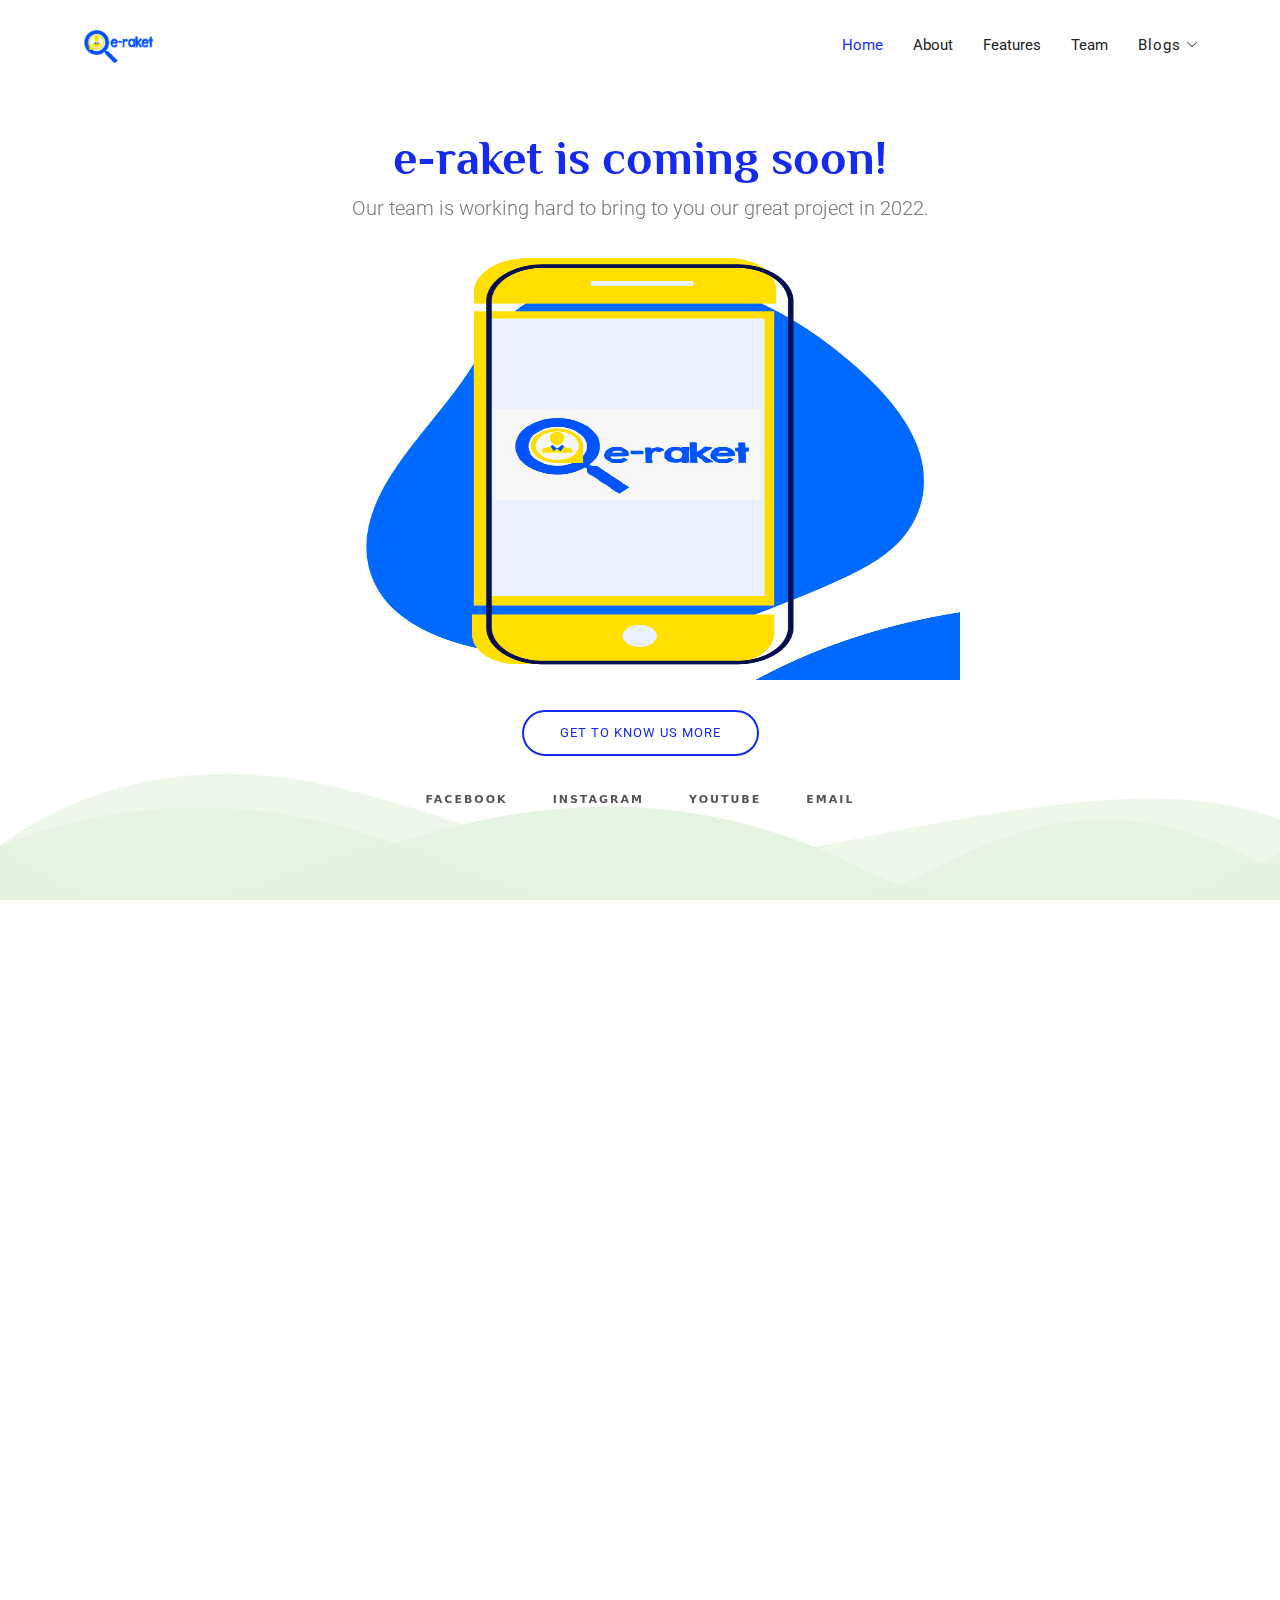
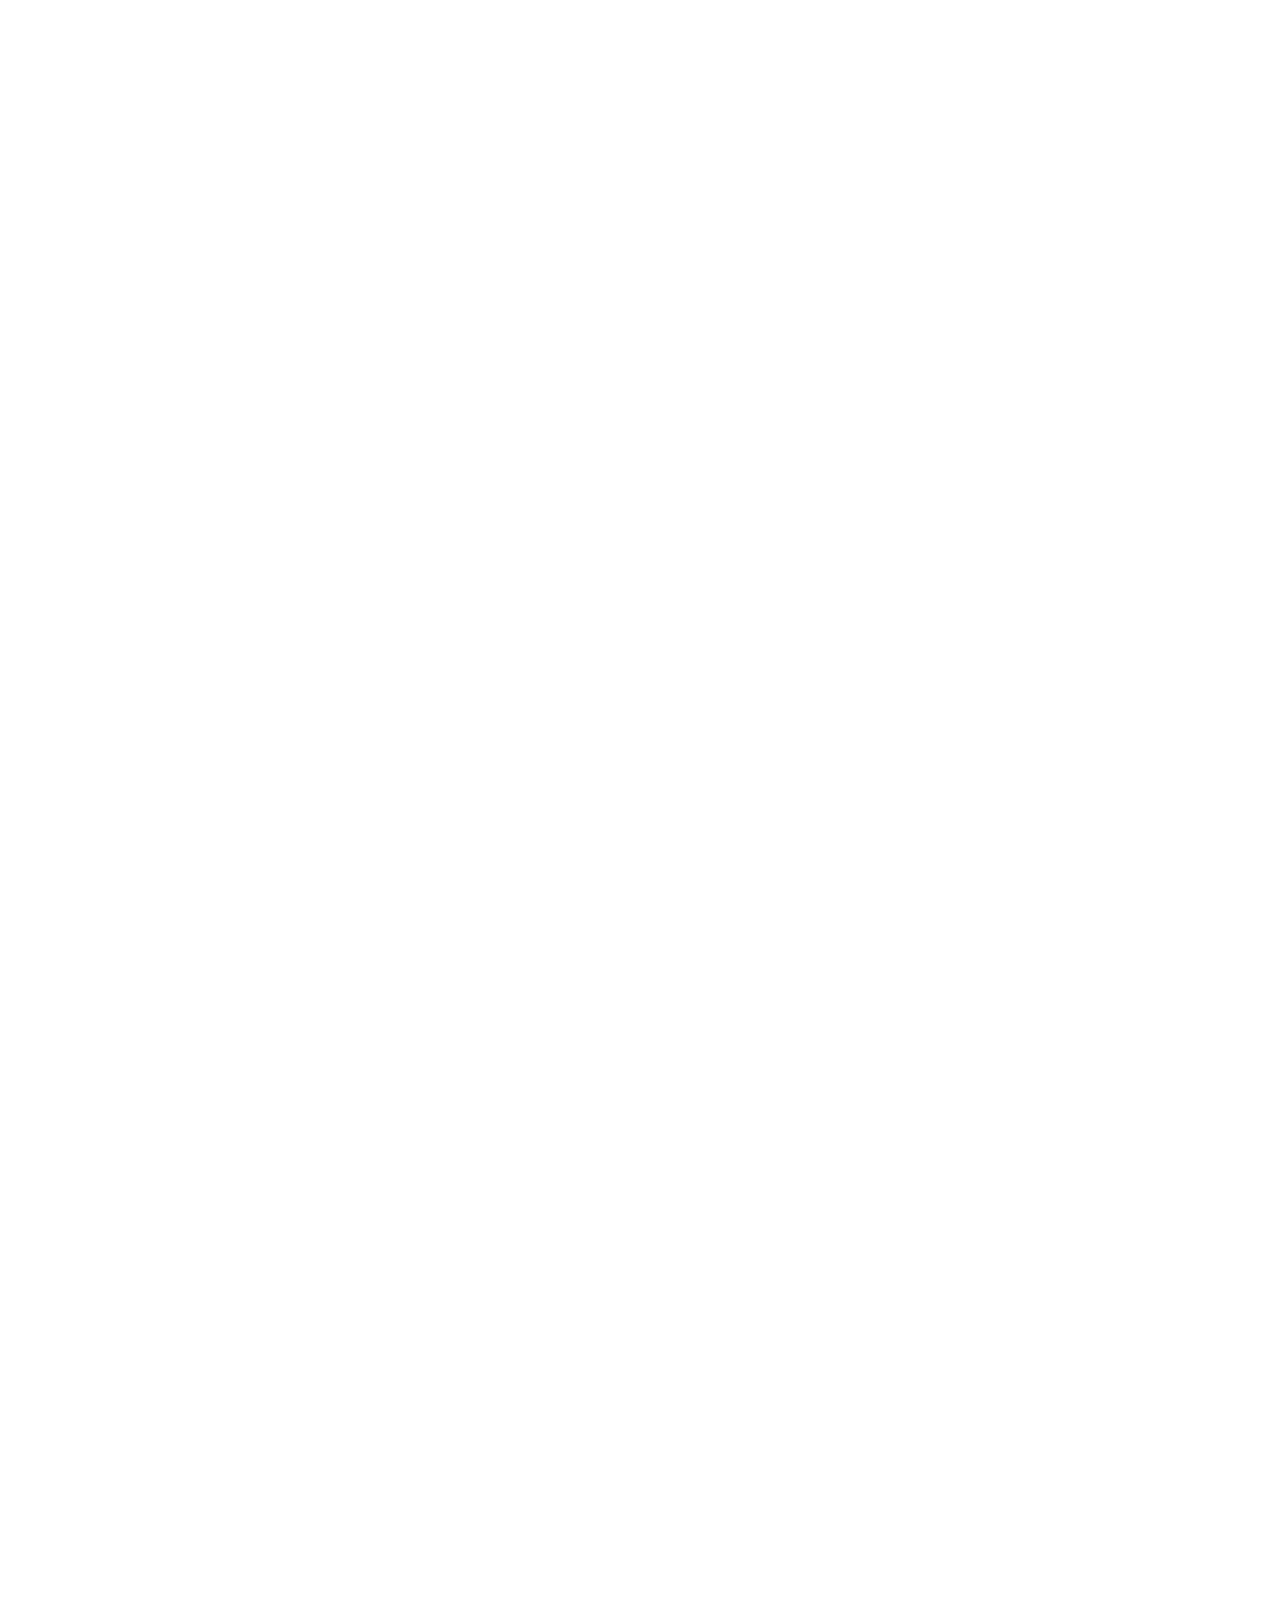
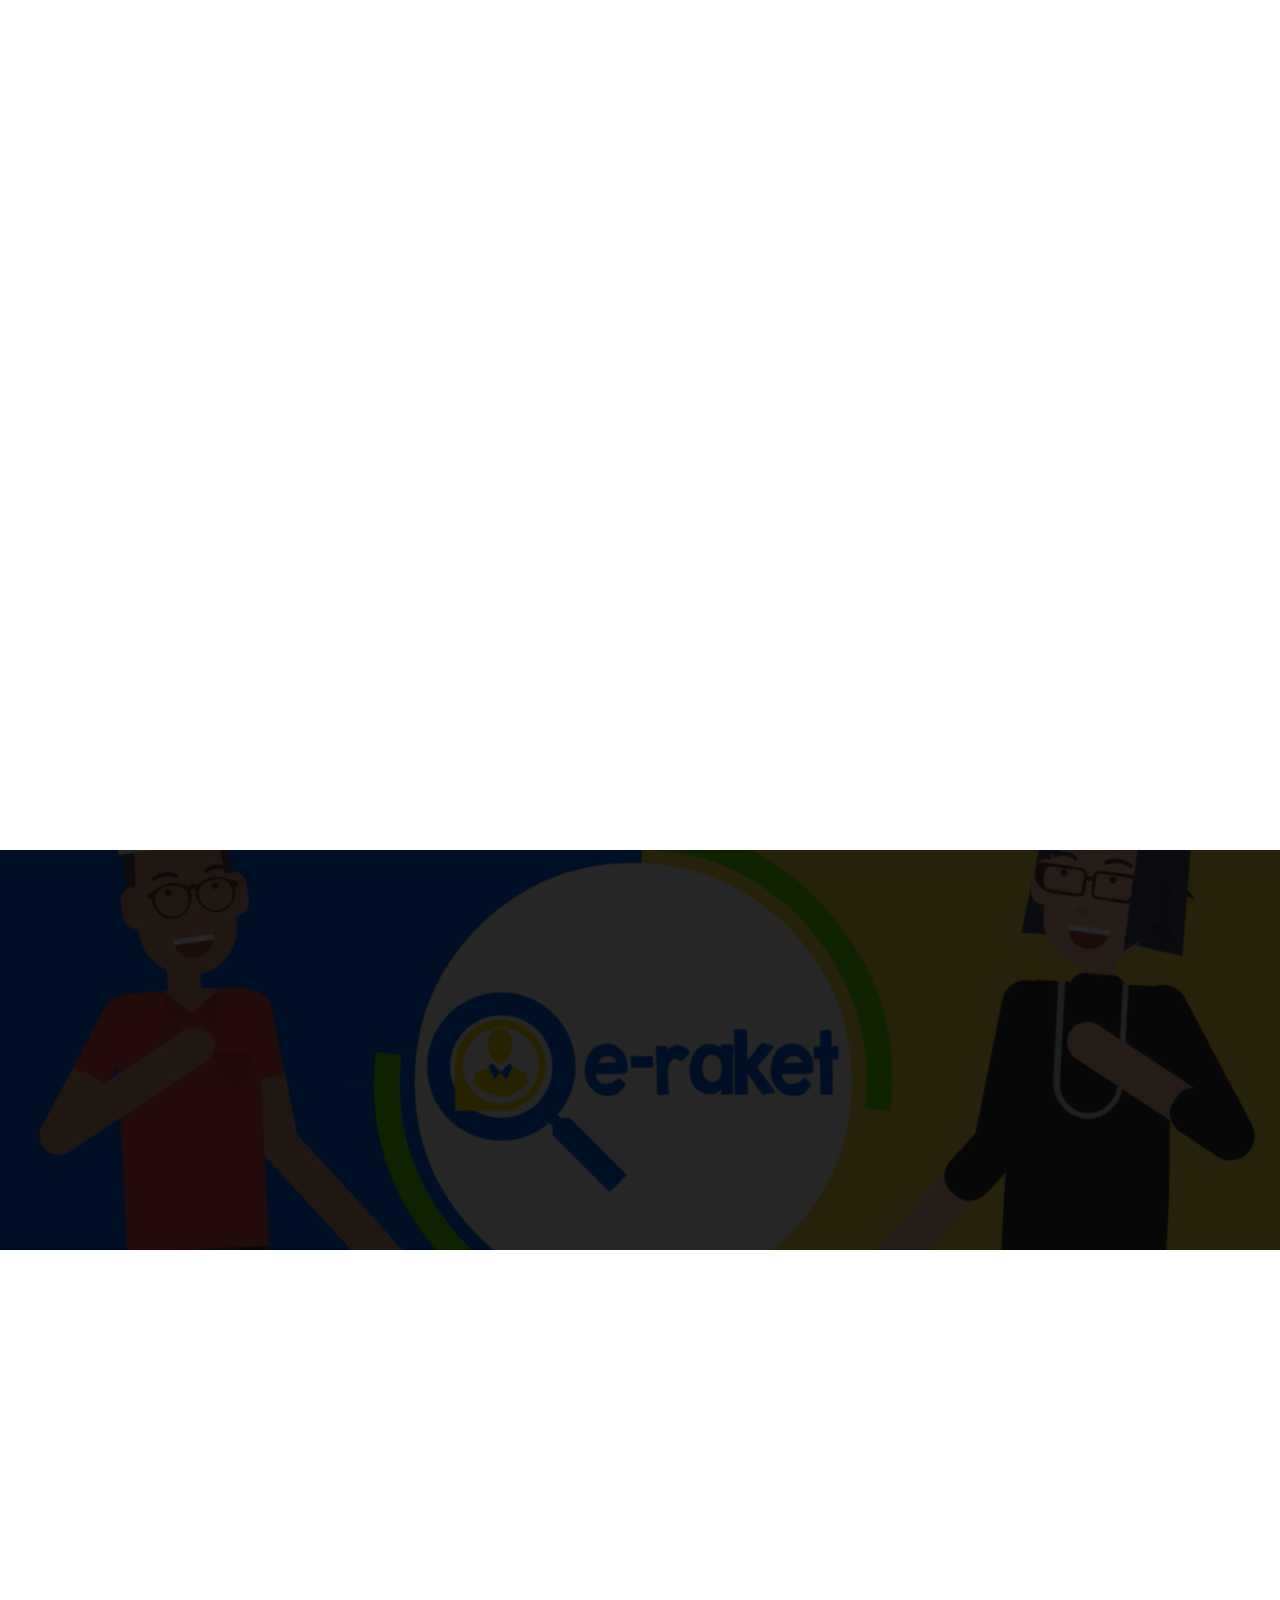
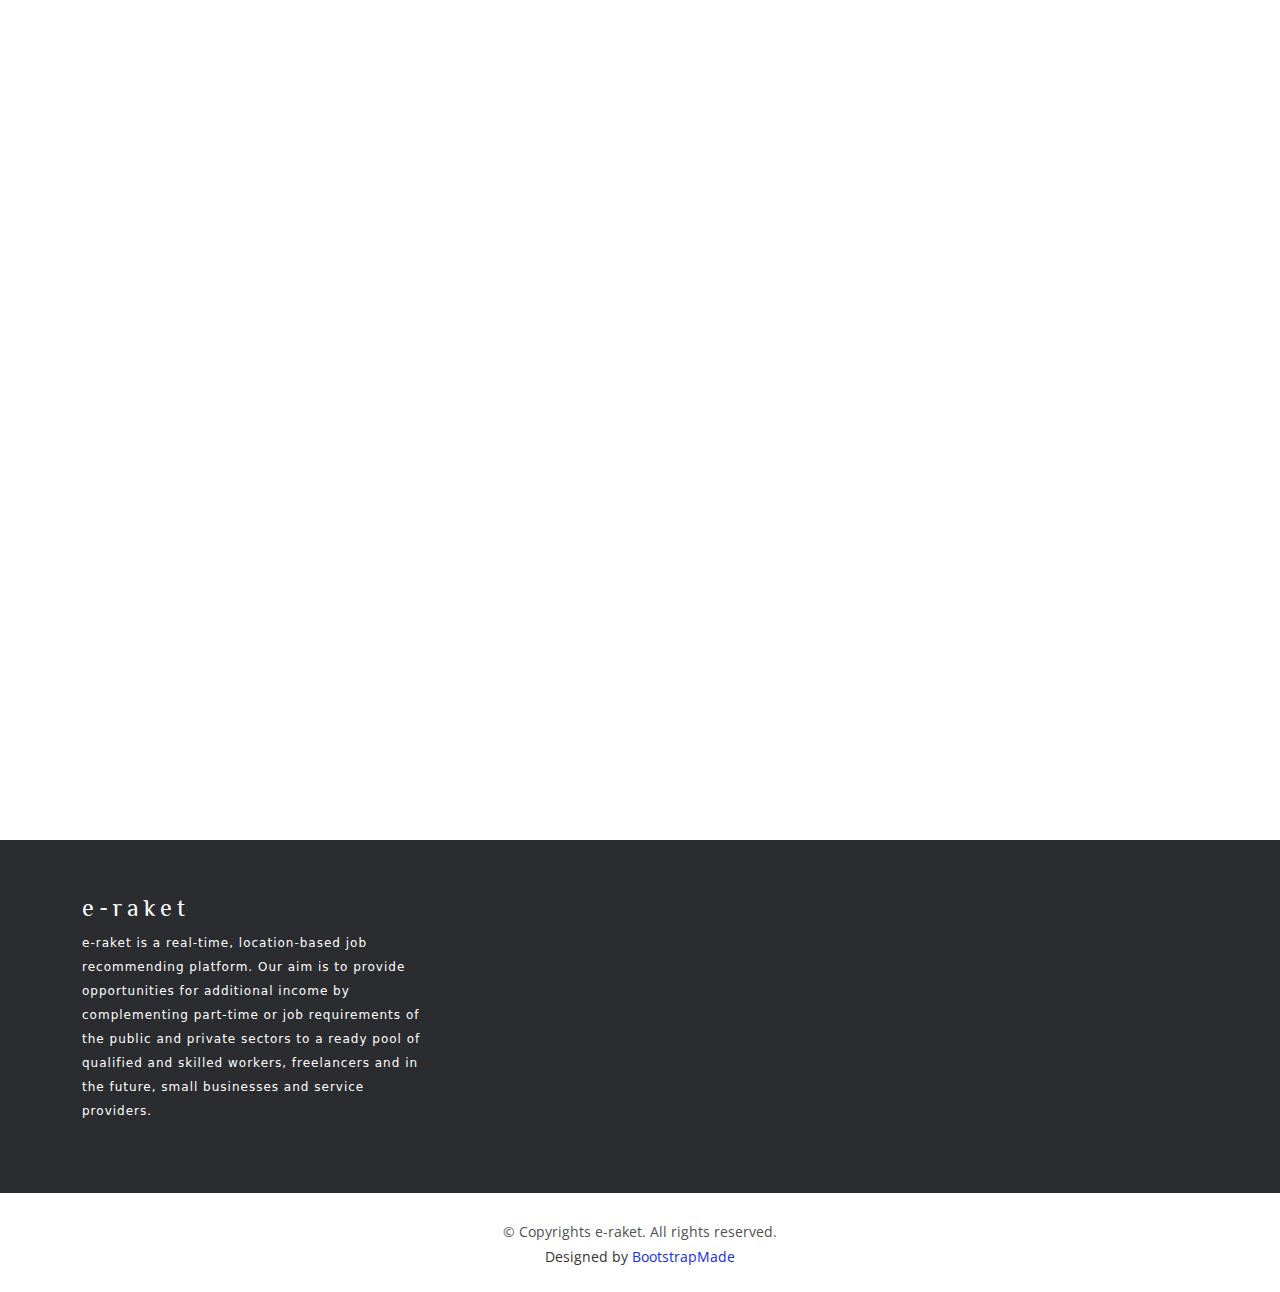
==== commit 9a9cef71: "Updated site" ====
--- a/index.html
+++ b/index.html
@@ -54,24 +54,12 @@
           <!--<li><a class="nav-link scrollto" href="#screenshots">Screenshots</a></li>-->
           <li><a class="nav-link scrollto" href="#team">Team</a></li>
           <!--<li><a class="nav-link scrollto" href="#pricing">Pricing</a></li>-->
-          <!--<li class="dropdown"><a href="#"><span>Drop Down</span> <i class="bi bi-chevron-down"></i></a>
+          <li class="dropdown"><a href="#blog"><span>Blogs</span> <i class="bi bi-chevron-down"></i></a>
             <ul>
-              <li><a href="#">Drop Down 1</a></li>
-              <li class="dropdown"><a href="#"><span>Deep Drop Down</span> <i class="bi bi-chevron-right"></i></a>
-                <ul>
-                  <li><a href="#">Deep Drop Down 1</a></li>
-                  <li><a href="#">Deep Drop Down 2</a></li>
-                  <li><a href="#">Deep Drop Down 3</a></li>
-                  <li><a href="#">Deep Drop Down 4</a></li>
-                  <li><a href="#">Deep Drop Down 5</a></li>
-                </ul>
-              </li>
-              <li><a href="#">Drop Down 2</a></li>
-              <li><a href="#">Drop Down 3</a></li>
-              <li><a href="#">Drop Down 4</a></li>
+              <li><a href="blog001.html">Blog 001</a></li>
             </ul>
           </li>
-        -->
+
          <!-- <li><a class="nav-link scrollto" href="#contact">Contact</a></li>-->
         </ul>
         <i class="bi bi-list mobile-nav-toggle"></i>
@@ -83,7 +71,7 @@
   <!-- ======= Hero Section ======= -->
   <section id="hero">
     <div class="hero-container" data-aos="fade-in">
-      <h1>e-raket is coming soon</h1>
+      <h1>e-raket is coming soon!</h1>
       <h2>Our team is working hard to bring to you our great project in 2022.</h2>
      <img src="assets/img/eraket_mobile.png" alt="Hero Imgs" data-aos="zoom-out" width="50%" height="50%" data-aos-delay="100"> 
       <a href="#get-started" class="btn-get-started scrollto">Get to know us more</a>
@@ -379,6 +367,21 @@
                 </ul>
                 <span>Operations and HR</span>
                 <h4>Mark</h4>
+              </div>
+            </div>
+          </div>
+
+          <div class="col-md-6 col-md-4 col-lg-3" data-aos="zoom-in" data-aos-delay="300">
+            <div class="team-block bottom">
+              <img src="assets/img/team/males-2322810_1920.jpg" class="img-responsive" alt="img">
+              <div class="team-content">
+                <ul class="list-unstyled">
+                  <li><a href="#"><i class="bi bi-facebook"></i></a></li>
+                  <li><a href="#"><i class="bi bi-twitter"></i></a></li>
+                  <li><a href="#"><i class="bi bi-linkedin"></i></a></li>
+                </ul>
+                <span>Join Us</span>
+                <h4>Our Future Team</h4>
               </div>
             </div>
           </div>
@@ -543,54 +546,37 @@
       </div>
     </section>End Pricing Section -->
 
-    <!-- ======= Blog Section ======= 
+    <!-- ======= Blog Section ======= -->
     <section id="blog" class="padd-sectio">
 
       <div class="container" data-aos="fade-up">
         <div class="section-title text-center">
 
           <h2>Latest posts</h2>
-          <p class="separator">Integer cursus bibendum augue ac cursus .</p>
+          <p>Helping our underprivileged skilled workers and small businesses to be successful
+            isn’t just central to our platform’s functionality, it is core to our mission. It is our goal that all
+            people regardless of status are given the same kind of opportunity to improve their career-life
+            success.</p>
         </div>
 
         <div class="row" data-aos="fade-up" data-aos-delay="100">
+
 
           <div class="col-md-6 col-lg-4">
             <div class="block-blog text-left">
-              <a href="#"><img src="assets/img/blog/blog-image-1.jpg" alt="img"></a>
+              <a href="#"><img src="assets/img/pexels-denniz-futalan-942540.jpg" class="img-responsive" alt="img"></a>
               <div class="content-blog">
-                <h4><a href="#">whats isthe difference between good and bat typography</a></h4>
-                <span>05, juin 2017</span>
-                <a class="float-end readmore" href="#">read more</a>
-              </div>
-            </div>
-          </div>
-
-          <div class="col-md-6 col-lg-4">
-            <div class="block-blog text-left">
-              <a href="#"><img src="assets/img/blog/blog-image-2.jpg" class="img-responsive" alt="img"></a>
-              <div class="content-blog">
-                <h4><a href="#">whats isthe difference between good and bat typography</a></h4>
-                <span>05, juin 2017</span>
-                <a class="float-end readmore" href="#">read more</a>
-              </div>
-            </div>
-          </div>
-
-          <div class="col-md-6 col-lg-4">
-            <div class="block-blog text-left">
-              <a href="#"><img src="assets/img/blog/blog-image-3.jpg" class="img-responsive" alt="img"></a>
-              <div class="content-blog">
-                <h4><a href="#">whats isthe difference between good and bat typography</a></h4>
-                <span>05, juin 2017</span>
-                <a class="float-end readmore" href="#">read more</a>
-              </div>
-            </div>
-          </div>
-
-        </div>
-      </div>
-    </section>End Blog Section -->
+                <h4><a href="#">Our Theory of Change</a></h4>
+                <span>22, Mar 2021</span>
+                <a class="float-end readmore" href="blog001.html">read more</a>
+              </div>
+            </div>
+          </div>
+        <div><p></p></div>
+        </div>
+      </div>
+    </section>
+    <!--End Blog Section -->
     
     <!-- ======= Newsletter Section ======= 
     <section id="newsletter" class="newsletter text-center">
@@ -760,10 +746,10 @@
 
           </div>
         </div>
-
+      -->
       </div>
     </div>
-  -->
+  
     <div class="copyrights">
       <div class="container">
         <p>&copy; Copyrights e-raket. All rights reserved.</p>
--- a/assets/css/style.css
+++ b/assets/css/style.css
@@ -159,7 +159,7 @@
 }
 
 #header #logo h1 a span {
-  color: #faf608;
+  color: #142aee;
 }
 
 #header #logo img {
@@ -544,11 +544,11 @@
 }
 
 /*--------------------------------------------------------------
-# Breadcrumbs
+# Breadcrumbs 
 --------------------------------------------------------------*/
 .breadcrumbs {
   padding: 20px 0;
-  background-color: #f5fbf3;
+  background-color: #fffb29;
   min-height: 40px;
   margin-top: 82px;
 }
@@ -749,7 +749,7 @@
 /* Video Section
 --------------------------------*/
 #video {
-  background: url(../img/video-bg.jpg) center center;
+  background: url(../img/e-raket_vid.png) center center;
   background-repeat: no-repeat;
   background-size: cover;
   height: 400px;
